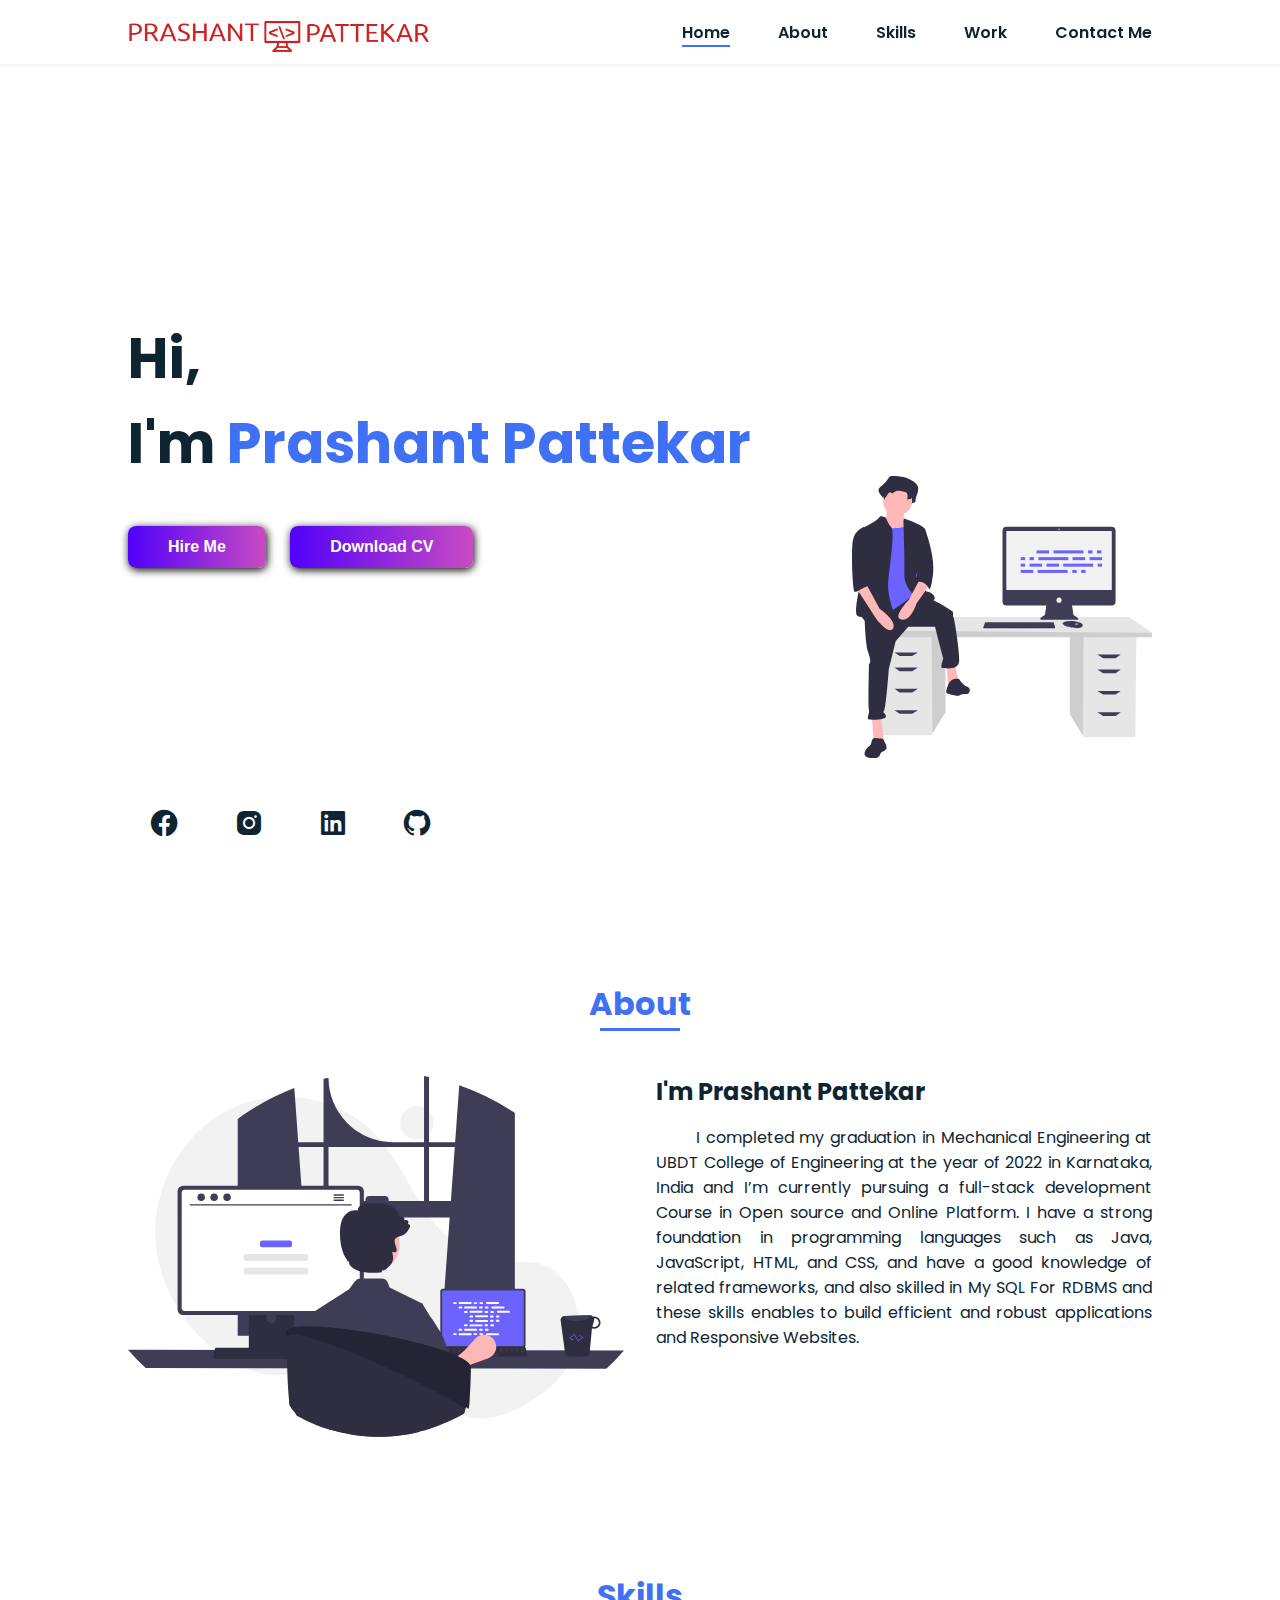
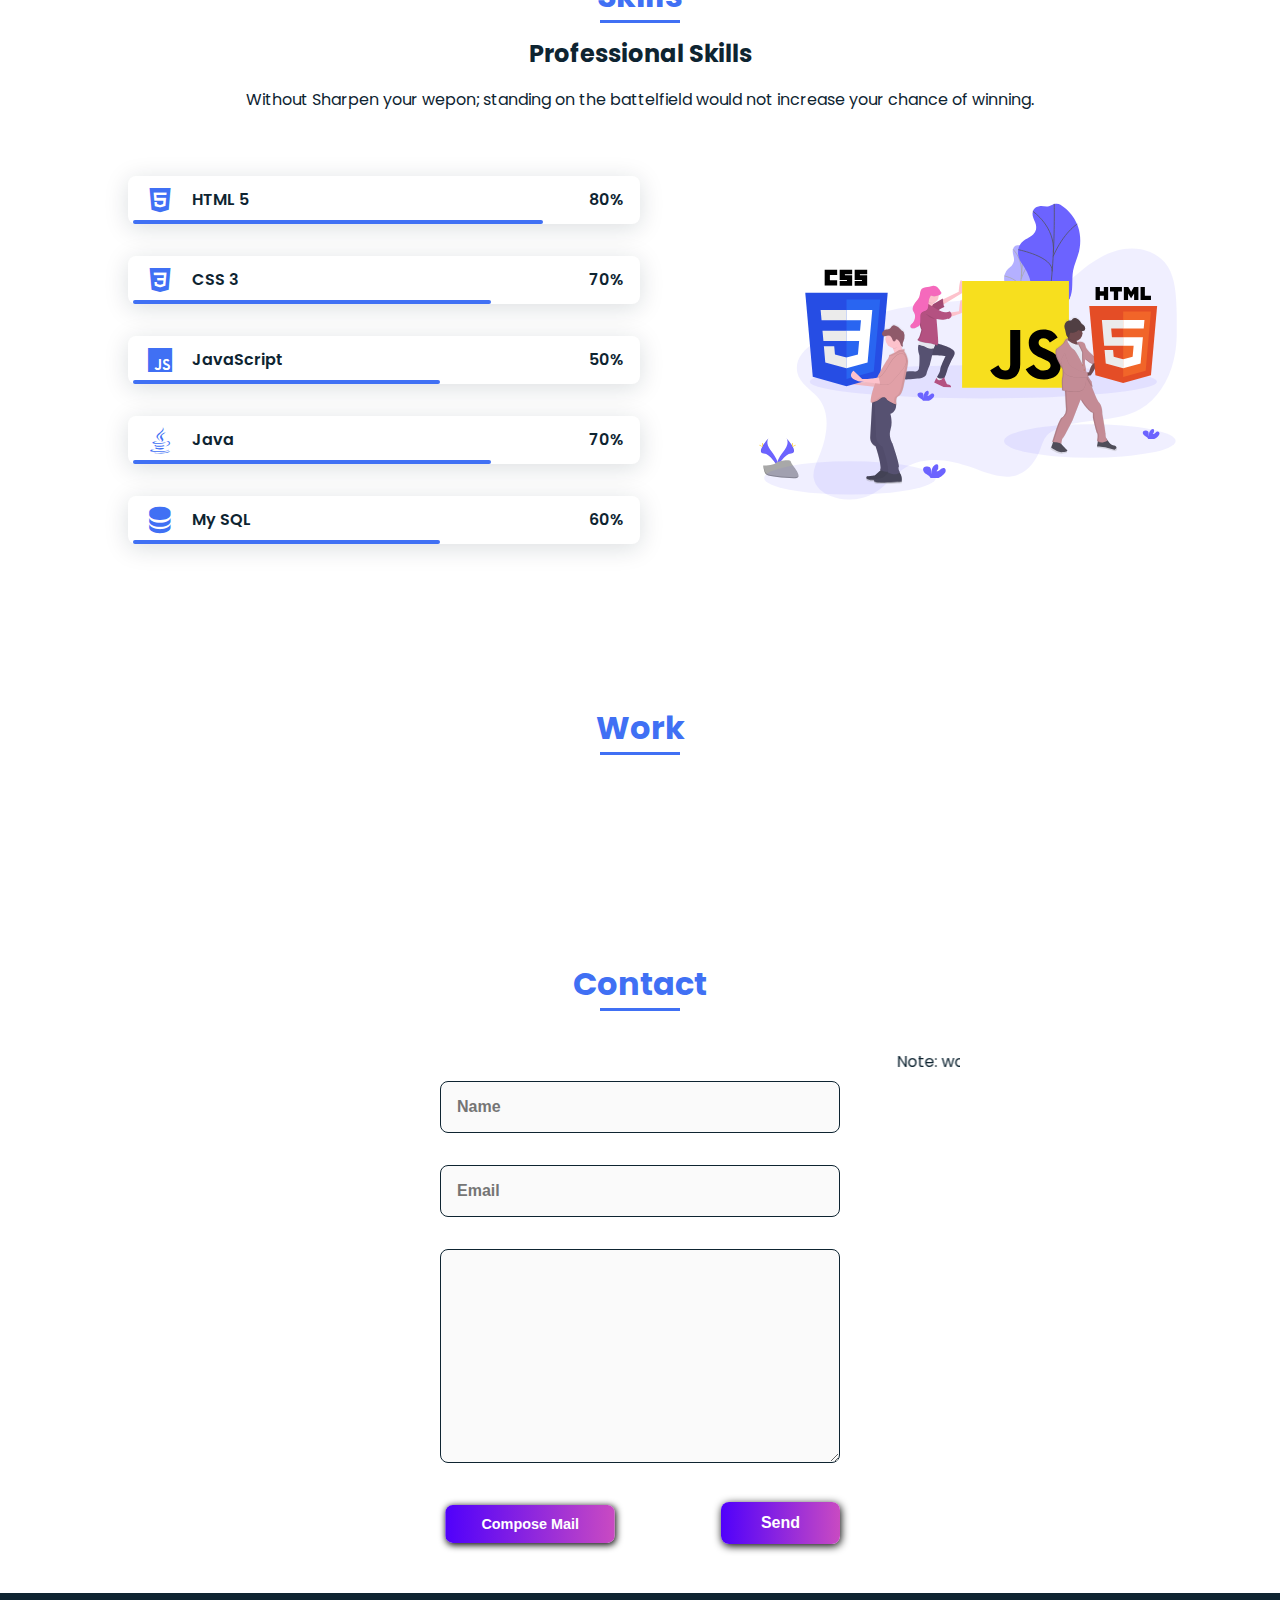
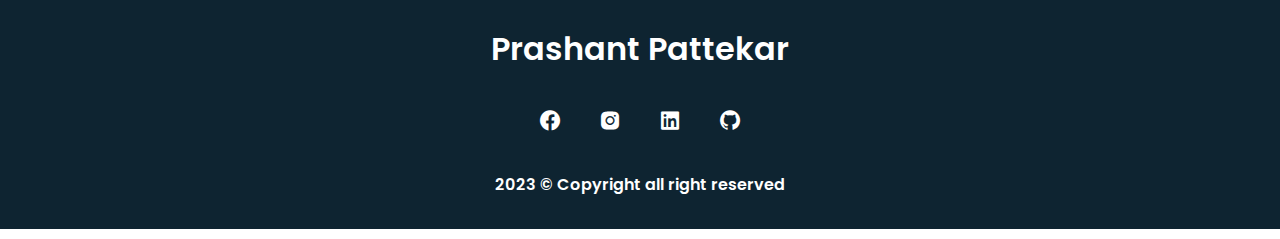
==== index.html @ 9e490c07 "new project added" ====
<!DOCTYPE html>
<html lang="en">

<head>
  <meta http-equiv='cache-control' content='no-cache'>
  <meta http-equiv='expires' content='0'>
  <meta http-equiv='pragma' content='no-cache'>
  <meta charset="UTF-8" />
  <meta http-equiv="X-UA-Compatible" content="IE=edge" />
  <meta name="viewport" content="width=device-width, in
  itial-scale=1.0" />
  <!-- Title -->
  <title>Prashant P</title>
  
  <!-- Favicon -->
  <link rel="shortcut icon" href="./Assets/images/favicon-32x32.png" type="image/x-icon">

  <!-- CSS Link -->
  <link rel="stylesheet" href="./assets/css/style.css" />

  <!-- Icons Used By BoxIcon -->
  <link rel="stylesheet" href="https://unpkg.com/boxicons@latest/css/boxicons.min.css" />
  <!-- Animation On Scroll -->
  <link href="https://unpkg.com/aos@2.3.1/dist/aos.css" rel="stylesheet" />
  <!-- Font Awesome CDN Linking -->
  <link rel="stylesheet" href="https://cdnjs.cloudflare.com/ajax/libs/font-awesome/6.3.0/css/all.min.css" integrity="sha512-SzlrxWUlpfuzQ+pcUCosxcglQRNAq/DZjVsC0lE40xsADsfeQoEypE+enwcOiGjk/bSuGGKHEyjSoQ1zVisanQ==" crossorigin="anonymous" referrerpolicy="no-referrer" />
</head>

<body>
  <!-- Header Section -->
  <header class="header">
    <nav class="nav bd_grid">
      <div>
        <a class="nav_logo" href="#"> 
          ----------------------          
        </a>
        
        <svg id="e05J3tRgABi1" xmlns="http://www.w3.org/2000/svg" xmlns:xlink="http://www.w3.org/1999/xlink" 
        viewBox="0 0 515 70" shape-rendering="geometricPrecision" text-rendering="geometricPrecision">
          <image width="515" height="56" xlink:href="[data-uri]" preserveAspectRatio="xMidYMid meet"/>
        </svg>

        

      </div>
      <div class="nav_menu" id="nav_menu">
        <ul class="nav_list">
          <li class="nav_items">
            <a href="#home" class="nav_link active">Home</a>
          </li>
          <li class="nav_items">
            <a href="#about" class="nav_link">About</a>
          </li>
          <li class="nav_items">
            <a href="#skills" class="nav_link">Skills</a>
          </li>
          <li class="nav_items">
            <a href="#work" class="nav_link">Work</a>
          </li>
          <li class="nav_items">
            <a href="#contactme" class="nav_link">Contact Me</a>
          </li>
        </ul>
      </div>
      <div class="nav_toggle" id="nav_toggle">
        <i class="bx bx-menu-alt-right"></i>
      </div>
    </nav>
  </header>
  
  <!-- MAIN SECTION -->

  <main class="main"></main>
    <!-- Home -->
    <section class="home bd_grid" id="home">
      <div class="home_data">
        <h1 class="home_title">
          Hi, <br />
          I'm <span class="home_title_color">Prashant Pattekar</span> <br />
          <span id="multitext"></span>
        </h1>
        <button style="border: none; font-size: 16px; cursor: pointer; margin-right: 2%;" onclick="composeMail()"
          class="button">
          Hire Me
        </button>
        <a href="resume.html">
        <button style="border: none; font-size: 16px; cursor: pointer;" class="button" target="_blank">
          Download CV
        </button>
      </a>
        <!-- <a style = "margin-right: 2%;" href="mailto:shivakumart67@gmail.com" onclick="composeMail()" class="button" target="_blank">Hire Me</a>
        <a href="#contactme" class="button"></a> -->
      </div>
      <div class="home_social">
        <a href="https://www.facebook.com/parshant.pattekar/" class="home_social_icon" target="_blank"><i
            class="bx bxl-facebook-circle"></i></a>
        <a href="https://www.instagram.com/prashantp0258/" class="home_social_icon" target="_blank"><i
            class="bx bxl-instagram-alt"></i></a>
        <a href="https://www.linkedin.com/in/prashant-pattekar-232330175/" class="home_social_icon" target="_blank"><i
            class="bx bxl-linkedin-square"></i></a>
        <a href="https://github.com/prashantpattekar/" class="home_social_icon" target="_blank"><i
            class="bx bxl-github"></i></a>
      </div>
      <div class="home_image">
        <svg xmlns="http://www.w3.org/2000/svg" data-name="Layer 1" viewBox="0 0 711.1879 669.68268"
          xmlns:xlink="http://www.w3.org/1999/xlink">
          <title>feeling_proud</title>
          <polygon
            points="516.326 380.018 516.326 565.013 547.27 615.443 549.625 619.279 671.722 619.279 674.189 380.018 516.326 380.018"
            fill="#e6e6e6" />
          <polygon points="516.326 380.018 516.326 565.013 547.27 615.443 549.169 380.018 516.326 380.018"
            opacity="0.1" />
          <polygon
            points="221.566 375.084 221.566 560.08 190.622 610.51 188.267 614.345 66.17 614.345 63.703 375.084 221.566 375.084"
            fill="#e6e6e6" />
          <polygon points="221.566 375.084 221.566 560.08 190.622 610.51 188.723 375.084 221.566 375.084"
            opacity="0.1" />
          <polygon
            points="711.188 371.385 711.188 382.484 47.67 382.484 47.67 366.451 109.335 334.385 656.923 334.385 711.188 371.385"
            fill="#e6e6e6" />
          <polygon points="711.188 371.385 711.188 382.484 47.67 382.484 47.67 366.451 711.188 371.385" opacity="0.1" />
          <polygon points="142.635 426.883 113.035 426.883 100.702 418.25 156.201 418.25 142.635 426.883"
            fill="#3f3d56" />
          <polygon points="142.635 462.649 113.035 462.649 100.702 454.016 156.201 454.016 142.635 462.649"
            fill="#3f3d56" />
          <polygon points="142.635 513.215 113.035 513.215 100.702 504.581 156.201 504.581 142.635 513.215"
            fill="#3f3d56" />
          <polygon points="142.635 563.78 113.035 563.78 100.702 555.147 156.201 555.147 142.635 563.78"
            fill="#3f3d56" />
          <polygon points="595.257 431.816 624.857 431.816 637.19 423.183 581.691 423.183 595.257 431.816"
            fill="#3f3d56" />
          <polygon points="595.257 467.582 624.857 467.582 637.19 458.949 581.691 458.949 595.257 467.582"
            fill="#3f3d56" />
          <polygon points="595.257 518.148 624.857 518.148 637.19 509.515 581.691 509.515 595.257 518.148"
            fill="#3f3d56" />
          <polygon points="595.257 568.713 624.857 568.713 637.19 560.08 581.691 560.08 595.257 568.713"
            fill="#3f3d56" />
          <path
            d="M859.81989,235.61493H610.63446a9.4227,9.4227,0,0,0-9.42389,9.42389V412.89655a9.4227,9.4227,0,0,0,9.42389,9.42388h94.5929l-3.54389,22.62623s-20.25281,10.75927-6.01251,11.07574,81.32764,0,81.32764,0,12.97448,0-7.59479-11.39221l-3.33362-22.30976h93.7497a9.42266,9.42266,0,0,0,9.42388-9.42388V245.03882A9.42266,9.42266,0,0,0,859.81989,235.61493Z"
            transform="translate(-244.40605 -115.15866)" fill="#3f3d56" />
          <rect x="365.82336" y="130.42445" width="249.99557" height="139.87094" fill="#f2f2f2" />
          <circle cx="490.82114" cy="125.99415" r="1.58225" fill="#f2f2f2" />
          <circle cx="490.82114" cy="294.34559" r="6.01255" fill="#f2f2f2" />
          <polygon
            points="481.452 357.952 481.452 361.117 311.202 361.117 311.202 358.585 311.436 357.952 315.632 346.56 477.971 346.56 481.452 357.952"
            fill="#3f3d56" />
          <path
            d="M791.37558,470.01266c-.31011,1.3259-1.481,2.72467-4.1265,4.04741-9.4935,4.74675-28.797-1.2658-28.797-1.2658s-14.87315-2.53161-14.87315-9.17706a11.86592,11.86592,0,0,1,1.30377-.77528c3.99133-2.11163,17.2253-7.32222,40.69051.22062a9.78618,9.78618,0,0,1,4.46035,2.923A4.667,4.667,0,0,1,791.37558,470.01266Z"
            transform="translate(-244.40605 -115.15866)" fill="#3f3d56" />
          <path
            d="M791.37558,470.01266c-11.62,4.45247-21.97744,4.78472-32.607-2.59805a23.34328,23.34328,0,0,0-13.88583-4.57268c3.99133-2.11163,17.2253-7.32222,40.69051.22062a9.78618,9.78618,0,0,1,4.46035,2.923A4.667,4.667,0,0,1,791.37558,470.01266Z"
            transform="translate(-244.40605 -115.15866)" opacity="0.1" />
          <ellipse cx="532.40017" cy="350.99016" rx="4.11385" ry="1.2658" fill="#f2f2f2" />
          <polygon
            points="481.452 357.952 481.452 361.117 311.202 361.117 311.202 358.585 311.436 357.952 481.452 357.952"
            opacity="0.1" />
          <path
            d="M339.06751,115.15881a8.55394,8.55394,0,0,0-4.96126,1.1083c-1.476,1.0108-2.40629,2.78162-3.35588,4.42947a52.98576,52.98576,0,0,1-14.43428,16.30464c-4.28894,3.142-9.74169,7.05966-9.00789,12.85269a17.37163,17.37163,0,0,0,2.09058,5.4255c3.9566,7.987,14.75357,14.15926,13.69156,23.27309,3.931-6.58092-1.327-9.835,2.604-16.41586,1.87205-3.134,5.12412-6.67168,7.95054-4.70353.94637.659,1.56777,1.84095,2.55314,2.41917,2.35122,1.37972,4.85259-1.258,6.93387-3.12633,7.17685-6.44263,17.383-4.7548,26.31387-2.74743,4.21624.94767,8.8473,2.191,11.33971,6.2207,3.277,5.29821-3.11344,11.02034-4.72807,17.01049a3.264,3.264,0,0,0,3.50293,4.06214c2.67975-.26434,5.8542-.481,6.01278-1.65694,3.37154.12,7.50269-.26181,8.94728-3.7725a14.76216,14.76216,0,0,0,.69252-4.29319c.5302-5.89718,3.0331-11.27719,4.69119-16.88993s2.37906-12.1905-.41909-17.1668a19.86362,19.86362,0,0,0-3.666-4.45557C379.94,117.67017,359.06259,115.136,339.06751,115.15881Z"
            transform="translate(-244.40605 -115.15866)" fill="#2f2e41" />
          <path
            d="M326.54375,190.06386s3.4534,28.7784-9.20909,31.08068,11.51136,41.4409,11.51136,41.4409l57.55681,6.90682-13.81364-46.04545s-9.20909-3.45341-3.4534-26.47613S326.54375,190.06386,326.54375,190.06386Z"
            transform="translate(-244.40605 -115.15866)" fill="#ffb8b8" />
          <polygon points="47.028 569.318 51.633 632.631 75.806 632.631 68.9 569.318 47.028 569.318" fill="#ffb8b8" />
          <polygon points="224.303 449.6 227.756 502.552 254.233 491.041 243.872 447.298 224.303 449.6"
            fill="#ffb8b8" />
          <path
            d="M274.16705,442.73826s1.15113,66.7659,8.058,88.63749,5.75568,23.02272,4.60455,26.47613-2.30228,1.15114-2.30228,6.90682-2.30227,96.69544,0,104.7534-6.90681,21.87159,0,23.02272,39.13863,0,40.28977-6.90682-9.20909-9.20909-4.60454-13.81363,11.51136-98.99772,11.51136-98.99772l16.11591-65.61476,29.92954-34.53409H441.0818l19.56932,75.975s-8.058,21.87159-2.30228,21.87159,40.28977,6.90682,40.28977-18.41818S487.12725,451.94735,484.825,449.64508s1.15113-10.36023-2.30228-13.81364-43.74317-27.62727-58.70794-32.23181S387.857,393.51476,387.857,393.51476Z"
            transform="translate(-244.40605 -115.15866)" fill="#2f2e41" />
          <path
            d="M498.63861,596.99051s-17.267-5.75568-25.325,11.51137-4.60454,21.87159-4.60454,21.87159,26.47613,9.20909,31.08068,4.60454c2.00333-2.00334,8.36471-2.69926,14.91273-2.84621,9.97289-.22381,12.62625-14.33323,3.20748-17.61885q-.42145-.147-.85317-.25539C507.8477,611.95529,498.63861,596.99051,498.63861,596.99051Z"
            transform="translate(-244.40605 -115.15866)" fill="#2f2e41" />
          <circle cx="108.03826" cy="59.36486" r="34.53409" fill="#ffb8b8" />
          <path
            d="M307.55,235.53374s56.40567,11.51136,70.21931-6.90682,19.56931,51.80113,19.56931,51.80113l6.90682,73.67272-10.36023,40.28977s-54.1034,43.74318-71.37044,47.19658-43.74318,5.75569-43.74318,5.75569,8.058-127.77613,8.058-130.0784S307.55,235.53374,307.55,235.53374Z"
            transform="translate(-244.40605 -115.15866)" fill="#6c63ff" />
          <path
            d="M324.70433,213.94456s-12.54979-7.18923-16.0032-.28241S273.01591,237.836,269.5625,237.836s6.90682,95.54431,2.30227,107.05567S245.38864,440.436,258.05114,447.34281s3.45341-6.90682,16.11591,10.36022,74.82385,17.267,78.27726,10.36023-27.62727-58.708-21.87159-107.05567,14.96477-115.11362,6.90682-124.32271S324.70433,213.94456,324.70433,213.94456Z"
            transform="translate(-244.40605 -115.15866)" fill="#2f2e41" />
          <path
            d="M366.258,221.7201l1.60341-5.518s47.89544,15.87824,50.19772,26.23847,1.15113,82.88181-6.90682,88.63749-19.56932,14.96477-11.51136,28.7784,17.267,28.77841,24.17386,29.92954,19.56931,9.20909,16.1159,17.267-44.89431-6.90682-44.89431-6.90682-27.62727-20.72045-26.47613-52.95227S366.258,221.7201,366.258,221.7201Z"
            transform="translate(-244.40605 -115.15866)" fill="#2f2e41" />
          <path
            d="M406.54771,357.55418l-27.62727,51.80113s-40.28976,41.4409-17.267,46.04545,35.68522-37.9875,35.68522-37.9875l29.92955-42.592Z"
            transform="translate(-244.40605 -115.15866)" fill="#ffb8b8" />
          <path
            d="M340.74981,124.19457a7.83806,7.83806,0,0,0-4.03868.78334,9.41322,9.41322,0,0,0-2.73182,3.13072,39.77267,39.77267,0,0,1-11.7501,11.524c-3.49138,2.22077-7.93014,4.98972-7.3328,9.0842a11.35949,11.35949,0,0,0,1.70182,3.8347,30.16344,30.16344,0,0,1,3.66519,18.80068l9.60011-13.954c1.52393-2.21507,4.17125-4.7155,6.47207-3.32442.77039.46577,1.27623,1.30117,2.07836,1.70985,1.914.97518,3.95021-.88912,5.64447-2.20967,5.84225-4.55361,14.15049-3.36066,21.42059-1.94187,3.43219.66981,7.20207,1.54859,9.231,4.39676,3.37169,4.73311-.149,11.5721,1.81882,17.04a5.02339,5.02339,0,0,0,2.07852-3.31717c2.74457.08484,6.1075-.185,7.28345-2.66638a9.18757,9.18757,0,0,0,.56374-3.03439c.43161-4.16809,2.46907-7.97065,3.81883-11.93769s1.93666-8.61616-.34116-12.13338a14.68107,14.68107,0,0,0-2.98426-3.14917C374.02174,125.96958,357.02664,124.17845,340.74981,124.19457Z"
            transform="translate(-244.40605 -115.15866)" fill="#2f2e41" />
          <path
            d="M406.54771,237.836l10.72528,2.84686s24.95995,63.919,19.20427,107.66222-9.20909,34.53409-9.20909,34.53409-9.20909-20.72046-29.92955-16.11591Z"
            transform="translate(-244.40605 -115.15866)" fill="#2f2e41" />
          <path
            d="M293.02894,739.422c-2.77592,3.77228-2.21935,9.16459-4.67828,13.15075-2.13144,3.45526-6.14837,5.26695-8.81439,8.32869a22.32616,22.32616,0,0,0-2.26617,3.25987c-2.47311,4.14255-4.4833,9.45174-2.04761,13.61641,1.95936,3.35022,6.07786,4.65961,9.855,5.552,4.77407,1.128,9.73436,2.03071,14.56354,1.16876s9.54882-3.819,11.27067-8.41239a32.50011,32.50011,0,0,1,1.2051-3.4007c2.61747-5.15294,10.82749-5.20864,13.50628-10.33,1.87466-3.584.15138-7.91623-1.57118-11.57578l-5.26109-11.1771c-1.74592-3.70919-8.82362-1.57608-12.51339-2.46492C301.46518,735.97844,296.49084,734.70126,293.02894,739.422Z"
            transform="translate(-244.40605 -115.15866)" fill="#2f2e41" />
          <path
            d="M254.59773,380.5769l48.34772,74.82386s29.92954,37.98749,39.13863,20.72045-32.23181-46.04545-32.23181-46.04545L278.77159,372.519Z"
            transform="translate(-244.40605 -115.15866)" fill="#ffb8b8" />
          <path
            d="M278.77159,240.13828,269.5625,237.836s-18.41818,5.75568-23.02272,29.92954-1.15114,120.86931,4.60454,122.02044,28.42725-16.83663,32.05624-13.02286-7.88238-15.75554-4.429-26.11577S278.77159,240.13828,278.77159,240.13828Z"
            transform="translate(-244.40605 -115.15866)" fill="#2f2e41" />
          <g id="f3c2397c-d780-4cc6-97d8-1503d8277a2c" data-name="Group 13">
            <rect id="ad41612f-86f7-46b2-a964-3a5da7bcf3cf" data-name="Rectangle 55" x="437.40692" y="176.36275"
              width="29.75235" height="7.1626" fill="#6c63ff" />
            <rect id="b9a0b375-cc2a-4c59-8850-661af54e4f62" data-name="Rectangle 56" x="559.72215" y="176.36275"
              width="10.46842" height="7.1626" fill="#6c63ff" />
            <rect id="e174c2ab-9bc5-41ec-b37c-b06fbf8a9878" data-name="Rectangle 57" x="580.65899" y="176.36275"
              width="10.46842" height="7.1626" fill="#6c63ff" />
            <rect id="ba2479ac-4c7d-43b4-a028-73b1e20e4002" data-name="Rectangle 58" x="477.62768" y="176.36275"
              width="71.07506" height="7.1626" fill="#6c63ff" />
            <rect id="ac60ef86-00f2-480b-8171-28b6fdfc1958" data-name="Rectangle 59" x="399.94099" y="222.6442"
              width="29.75235" height="7.1626" fill="#6c63ff" />
            <rect id="b3d8298d-cd65-487a-8b19-4cee946356e7" data-name="Rectangle 60" x="522.25621" y="222.6442"
              width="10.46842" height="7.1626" fill="#6c63ff" />
            <rect id="ed27f15f-f0c4-4569-8330-a6688f8e356c" data-name="Rectangle 61" x="543.19305" y="222.6442"
              width="10.46842" height="7.1626" fill="#6c63ff" />
            <rect id="f685c005-adaf-4d60-acda-005b037d82a6" data-name="Rectangle 62" x="440.16176" y="222.6442"
              width="71.07506" height="7.1626" fill="#6c63ff" />
            <rect id="eca7c7fc-83f8-48ca-a588-6606db47af3f" data-name="Rectangle 63" x="522.80718" y="192.34088"
              width="29.75235" height="7.1626" fill="#6c63ff" />
            <rect id="a71b5b2f-f8b9-481d-a301-5e3357e5fe42" data-name="Rectangle 64" x="563.02795" y="192.34088"
              width="29.75235" height="7.1626" fill="#6c63ff" />
            <rect id="abb3a25a-f854-41fc-8391-e6ad9fbe2417" data-name="Rectangle 66" x="399.94099" y="192.34088"
              width="10.46842" height="7.1626" fill="#6c63ff" />
            <rect id="add2b425-b775-4eb5-9c25-8c4c14f957c9" data-name="Rectangle 67" x="420.87784" y="192.34088"
              width="10.46842" height="7.1626" fill="#6c63ff" />
            <rect id="b7159612-3b84-4b0b-a885-612eaab04c06" data-name="Rectangle 68" x="441.81466" y="192.34088"
              width="71.07506" height="7.1626" fill="#6c63ff" />
            <rect id="edfc7301-4de5-47dc-80e2-1ae2da982d6d" data-name="Rectangle 69" x="461.09859" y="207.76802"
              width="29.75235" height="7.1626" fill="#6c63ff" />
            <rect id="e1009f91-6275-4375-80fa-0d778e331fdc" data-name="Rectangle 70" x="420.87783" y="207.76802"
              width="29.75235" height="7.1626" fill="#6c63ff" />
            <rect id="a060fb9f-1f1a-4862-9a69-16dd49199e18" data-name="Rectangle 71" x="399.941" y="207.76802"
              width="10.46842" height="7.1626" fill="#6c63ff" />
            <rect id="b6754d5f-104f-449c-b9a9-cf9ac82bf5fe" data-name="Rectangle 73" x="582.31189" y="207.76802"
              width="10.46842" height="7.1626" fill="#6c63ff" />
            <rect id="e6ed1ccd-2cfd-450f-a339-07df3a1ee6bb" data-name="Rectangle 74" x="500.76841" y="207.76802"
              width="71.07506" height="7.1626" fill="#6c63ff" />
          </g>
        </svg>
      </div>
    </section>

    <!-- ABOUT SECTION -->

    <section class="about section" id="about">
      <h2 class="section_title">
        About
      </h2>
      <div class="about_container bd_grid">
        <div class="about_image">
          <svg xmlns="http://www.w3.org/2000/svg" data-name="Layer 1" viewBox="0 0 786.81995 572.25773"
            xmlns:xlink="http://www.w3.org/1999/xlink">
            <circle cx="458.32136" cy="74.18162" r="26.70075" fill="#f2f2f2" />
            <path
              d="M872.03753,661.02307c39.6877-30.22889,58.64352-81.02546,46.77635-129.48234q-.44231-1.806-.93367-3.6038c-7.86742-28.76343-27.33167-56.10058-55.7-65.29129-23.81971-7.71694-49.81962-1.78274-74.66936-4.85149-48.78136-6.02417-86.60057-45.494-113.21115-86.81933-26.61064-41.32546-47.06182-87.58331-82.42157-121.72413-58.28479-56.27536-153.36192-68.39149-225.62671-31.76044C293.98673,254.12142,247.95487,335.39062,249.918,416.38554c1.96322,80.995,50.04632,158.43176,119.87492,199.517,25.65222,15.093,55.32138,25.78522,84.84826,22.04377,25.62011-3.24641,48.89908-17.01264,74.39861-21.09959,40.09115-6.42568,79.92687,11.70084,114.60268,32.82375,34.67571,21.12288,68.17007,46.15988,107.57436,55.95242C789.47831,715.13139,836.88051,687.80109,872.03753,661.02307Z"
              transform="translate(-206.59003 -163.87113)" fill="#f2f2f2" />
            <path
              d="M815.016,219.19108c-.87006-.58-1.75-1.13-2.62006-1.69a380.24008,380.24008,0,0,0-80.31-38.93l-6.54,90.22h-41.46v-103.39c-2.61-.54-5.24-1.05-7.87-1.53v104.92H626.94587A102.26992,102.26992,0,0,1,524.67595,166.5212v-.0001c-2.64.57-5.26,1.18-7.88,1.83v100.44h-40.13l-6.23-86.03a380.8581,380.8581,0,0,0-81.94,43.53c-.44.3-.88.61-1.31.91-2.21,1.55-4.39,3.13-6.56,4.73v344.19h118.27l-2.09-28.95-11.5-158.95h231.59l-11.5,158.95-2.09,28.95h116.96v-353.45Q817.65591,220.90114,815.016,219.19108Zm-298.22,142.78h-33.39l-6.17-85.3h39.56Zm159.42,0h-56.08v-1.69a6.17975,6.17975,0,0,0-6.19-6.18h-24.38a6.17757,6.17757,0,0,0-6.18,6.18v1.69h-58.71v-85.3h151.54Zm7.87,0v-85.3h40.89l-6.17,85.3Z"
              transform="translate(-206.59003 -163.87113)" fill="#3f3d56" />
            <path
              d="M206.59,598.16193a289.0029,289.0029,0,0,0,28.12,28.95l730.58,1a289.0029,289.0029,0,0,0,28.12-28.95Z"
              transform="translate(-206.59003 -163.87113)" fill="#3f3d56" />
            <path
              d="M702.01993,505.46245v85.704a4.12233,4.12233,0,0,0,4.11906,4.11907H833.14348a4.12232,4.12232,0,0,0,4.11907-4.11907v-85.704a4.12433,4.12433,0,0,0-4.11907-4.11452H706.139A4.12434,4.12434,0,0,0,702.01993,505.46245Z"
              transform="translate(-206.59003 -163.87113)" fill="#3f3d56" />
            <path
              d="M704.99939,506.52881V590.1092a2.20523,2.20523,0,0,0,2.20141,2.20141H832.08626a2.20522,2.20522,0,0,0,2.20141-2.20141V506.52881a2.20621,2.20621,0,0,0-2.20141-2.206H707.2008A2.20623,2.20623,0,0,0,704.99939,506.52881Z"
              transform="translate(-206.59003 -163.87113)" fill="#6c63ff" />
            <path
              d="M699.36376,607.881a2.46985,2.46985,0,0,0,1.94346.92984H837.29917a2.5024,2.5024,0,0,0,2.44606-3.0157l-2.111-10.02722a2.50694,2.50694,0,0,0-1.55811-1.81784,2.42467,2.42467,0,0,0-.888-.1675H703.40985a2.42446,2.42446,0,0,0-.888.1675,2.50671,2.50671,0,0,0-1.55811,1.81784l-2.111,10.02722A2.5005,2.5005,0,0,0,699.36376,607.881Z"
              transform="translate(-206.59003 -163.87113)" fill="#2f2e41" />
            <rect x="830.03379" y="595.58843" width="4.18849" height="2.51309" rx="0.48819"
              transform="translate(1457.66604 1029.81882) rotate(-180)" fill="#3f3d56" />
            <rect x="821.65681" y="595.58843" width="4.18849" height="2.51309" rx="0.48819"
              transform="translate(1440.91208 1029.81882) rotate(-180)" fill="#3f3d56" />
            <rect x="813.27982" y="595.58843" width="4.18849" height="2.51309" rx="0.48819"
              transform="translate(1424.15811 1029.81882) rotate(-180)" fill="#3f3d56" />
            <rect x="804.90284" y="595.58843" width="4.18849" height="2.51309" rx="0.48819"
              transform="translate(1407.40415 1029.81882) rotate(-180)" fill="#3f3d56" />
            <rect x="796.52586" y="595.58843" width="4.18849" height="2.51309" rx="0.48819"
              transform="translate(1390.65018 1029.81882) rotate(-180)" fill="#3f3d56" />
            <rect x="788.14888" y="595.58843" width="4.18849" height="2.51309" rx="0.48819"
              transform="translate(1373.89622 1029.81882) rotate(-180)" fill="#3f3d56" />
            <rect x="779.7719" y="595.58843" width="4.18849" height="2.51309" rx="0.48819"
              transform="translate(1357.14226 1029.81882) rotate(-180)" fill="#3f3d56" />
            <rect x="771.39491" y="595.58843" width="4.18849" height="2.51309" rx="0.48819"
              transform="translate(1340.38829 1029.81882) rotate(-180)" fill="#3f3d56" />
            <rect x="763.01793" y="595.58843" width="4.18849" height="2.51309" rx="0.48819"
              transform="translate(1323.63433 1029.81882) rotate(-180)" fill="#3f3d56" />
            <rect x="754.64095" y="595.58843" width="4.18849" height="2.51309" rx="0.48819"
              transform="translate(1306.88037 1029.81882) rotate(-180)" fill="#3f3d56" />
            <rect x="746.26397" y="595.58843" width="4.18849" height="2.51309" rx="0.48819"
              transform="translate(1290.1264 1029.81882) rotate(-180)" fill="#3f3d56" />
            <rect x="737.88699" y="595.58843" width="4.18849" height="2.51309" rx="0.48819"
              transform="translate(1273.37244 1029.81882) rotate(-180)" fill="#3f3d56" />
            <rect x="729.51001" y="595.58843" width="4.18849" height="2.51309" rx="0.48819"
              transform="translate(1256.61847 1029.81882) rotate(-180)" fill="#3f3d56" />
            <rect x="721.13302" y="595.58843" width="4.18849" height="2.51309" rx="0.48819"
              transform="translate(1239.86451 1029.81882) rotate(-180)" fill="#3f3d56" />
            <rect x="712.75604" y="595.58843" width="4.18849" height="2.51309" rx="0.48819"
              transform="translate(1223.11055 1029.81882) rotate(-180)" fill="#3f3d56" />
            <rect x="704.37906" y="595.58843" width="4.18849" height="2.51309" rx="0.48819"
              transform="translate(1206.35658 1029.81882) rotate(-180)" fill="#3f3d56" />
            <rect x="830.13277" y="599.77692" width="4.18849" height="2.51309" rx="0.48819"
              transform="translate(1457.86401 1038.1958) rotate(-180)" fill="#3f3d56" />
            <rect x="821.75579" y="599.77692" width="4.18849" height="2.51309" rx="0.48819"
              transform="translate(1441.11005 1038.1958) rotate(-180)" fill="#3f3d56" />
            <rect x="813.37881" y="599.77692" width="4.18849" height="2.51309" rx="0.48819"
              transform="translate(1424.35608 1038.1958) rotate(-180)" fill="#3f3d56" />
            <rect x="805.00183" y="599.77692" width="4.18849" height="2.51309" rx="0.48819"
              transform="translate(1407.60212 1038.1958) rotate(-180)" fill="#3f3d56" />
            <rect x="796.62485" y="599.77692" width="4.18849" height="2.51309" rx="0.48819"
              transform="translate(1390.84816 1038.1958) rotate(-180)" fill="#3f3d56" />
            <rect x="788.24786" y="599.77692" width="4.18849" height="2.51309" rx="0.48819"
              transform="translate(1374.09419 1038.1958) rotate(-180)" fill="#3f3d56" />
            <rect x="779.87088" y="599.77692" width="4.18849" height="2.51309" rx="0.48819"
              transform="translate(1357.34023 1038.1958) rotate(-180)" fill="#3f3d56" />
            <rect x="771.4939" y="599.77692" width="4.18849" height="2.51309" rx="0.48819"
              transform="translate(1340.58627 1038.1958) rotate(-180)" fill="#3f3d56" />
            <rect x="763.11692" y="599.77692" width="4.18849" height="2.51309" rx="0.48819"
              transform="translate(1323.8323 1038.1958) rotate(-180)" fill="#3f3d56" />
            <rect x="754.73994" y="599.77692" width="4.18849" height="2.51309" rx="0.48819"
              transform="translate(1307.07834 1038.1958) rotate(-180)" fill="#3f3d56" />
            <rect x="746.36295" y="599.77692" width="4.18849" height="2.51309" rx="0.48819"
              transform="translate(1290.32437 1038.1958) rotate(-180)" fill="#3f3d56" />
            <rect x="737.98597" y="599.77692" width="4.18849" height="2.51309" rx="0.48819"
              transform="translate(1273.57041 1038.1958) rotate(-180)" fill="#3f3d56" />
            <rect x="729.60899" y="599.77692" width="4.18849" height="2.51309" rx="0.48819"
              transform="translate(1256.81645 1038.1958) rotate(-180)" fill="#3f3d56" />
            <rect x="721.23201" y="599.77692" width="4.18849" height="2.51309" rx="0.48819"
              transform="translate(1240.06248 1038.1958) rotate(-180)" fill="#3f3d56" />
            <rect x="712.85503" y="599.77692" width="4.18849" height="2.51309" rx="0.48819"
              transform="translate(1223.30852 1038.1958) rotate(-180)" fill="#3f3d56" />
            <rect x="704.47805" y="599.77692" width="4.18849" height="2.51309" rx="0.48819"
              transform="translate(1206.55456 1038.1958) rotate(-180)" fill="#3f3d56" />
            <rect x="760.60382" y="604.80311" width="33.50793" height="2.51309" rx="0.48819"
              transform="translate(1348.12555 1048.24818) rotate(-180)" fill="#3f3d56" />
            <rect x="515.63106" y="358.73707" width="5.96585" height="3.12216" rx="1.56108" fill="#fff" />
            <rect x="548.15407" y="358.73707" width="5.96585" height="3.12216" rx="1.56108" fill="#fff" />
            <rect x="557.36892" y="358.73707" width="5.96585" height="3.12216" rx="1.56108" fill="#fff" />
            <rect x="524.47742" y="358.4768" width="20.79613" height="3.12216" rx="1.56108" fill="#fff" />
            <rect x="567.84144" y="358.4768" width="20.79613" height="3.12216" rx="1.56108" fill="#fff" />
            <rect x="524.30386" y="365.78373" width="5.96585" height="3.12216" rx="1.56108" fill="#fff" />
            <rect x="556.82687" y="365.78373" width="5.96585" height="3.12216" rx="1.56108" fill="#fff" />
            <rect x="566.04172" y="365.78373" width="5.96585" height="3.12216" rx="1.56108" fill="#fff" />
            <rect x="533.15023" y="365.52345" width="20.79613" height="3.12216" rx="1.56108" fill="#fff" />
            <rect x="576.51424" y="365.52345" width="20.79613" height="3.12216" rx="1.56108" fill="#fff" />
            <rect x="532.97666" y="372.83038" width="5.96585" height="3.12216" rx="1.56108" fill="#fff" />
            <rect x="565.49967" y="372.83038" width="5.96585" height="3.12216" rx="1.56108" fill="#fff" />
            <rect x="574.71453" y="372.83038" width="5.96585" height="3.12216" rx="1.56108" fill="#fff" />
            <rect x="541.82303" y="372.57011" width="20.79613" height="3.12216" rx="1.56108" fill="#fff" />
            <rect x="585.18704" y="372.57011" width="20.79613" height="3.12216" rx="1.56108" fill="#fff" />
            <rect x="541.64947" y="379.87703" width="5.96585" height="3.12216" rx="1.56108" fill="#fff" />
            <rect x="574.17248" y="379.87703" width="5.96585" height="3.12216" rx="1.56108" fill="#fff" />
            <rect x="583.38733" y="379.87703" width="5.96585" height="3.12216" rx="1.56108" fill="#fff" />
            <rect x="550.49583" y="379.61676" width="20.79613" height="3.12216" rx="1.56108" fill="#fff" />
            <rect x="548.15407" y="407.89751" width="5.96585" height="3.12216" rx="1.56108" fill="#fff" />
            <rect x="557.36892" y="407.89751" width="5.96585" height="3.12216" rx="1.56108" fill="#fff" />
            <rect x="567.84144" y="408.15779" width="20.79613" height="3.12216" rx="1.56108" fill="#fff" />
            <rect x="515.63106" y="407.89751" width="5.96585" height="3.12216" rx="1.56108" fill="#fff" />
            <rect x="524.47742" y="408.15779" width="20.79613" height="3.12216" rx="1.56108" fill="#fff" />
            <rect x="524.30386" y="400.85086" width="5.96585" height="3.12216" rx="1.56108" fill="#fff" />
            <rect x="556.82687" y="400.85086" width="5.96585" height="3.12216" rx="1.56108" fill="#fff" />
            <rect x="566.04172" y="400.85086" width="5.96585" height="3.12216" rx="1.56108" fill="#fff" />
            <rect x="533.15023" y="401.11113" width="20.79613" height="3.12216" rx="1.56108" fill="#fff" />
            <rect x="532.97666" y="393.80421" width="5.96585" height="3.12216" rx="1.56108" fill="#fff" />
            <rect x="565.49967" y="393.80421" width="5.96585" height="3.12216" rx="1.56108" fill="#fff" />
            <rect x="574.71453" y="393.80421" width="5.96585" height="3.12216" rx="1.56108" fill="#fff" />
            <rect x="541.82303" y="394.06448" width="20.79613" height="3.12216" rx="1.56108" fill="#fff" />
            <rect x="541.64947" y="386.75755" width="5.96585" height="3.12216" rx="1.56108" fill="#fff" />
            <rect x="574.17248" y="386.75755" width="5.96585" height="3.12216" rx="1.56108" fill="#fff" />
            <rect x="583.38733" y="386.75755" width="5.96585" height="3.12216" rx="1.56108" fill="#fff" />
            <rect x="550.49583" y="387.01783" width="20.79613" height="3.12216" rx="1.56108" fill="#fff" />
            <path
              d="M711.50727,654.35273l-13.34954-21.10162,41.902-33.40283,17.29534-19.16107a19.16138,19.16138,0,0,1,32.418,6.8279h0a19.16136,19.16136,0,0,1-11.57015,23.991l-27.3488,10.07535Z"
              transform="translate(-206.59003 -163.87113)" fill="#ffb6b6" />
            <path
              d="M398.28,501.35193v102.56h71.85v-102.56a3.448,3.448,0,0,0-2.43-3.3,3.1749,3.1749,0,0,0-1.03-.16H401.75A3.46328,3.46328,0,0,0,398.28,501.35193Zm28.04,35.24a7.67033,7.67033,0,0,1,15.34,0v11.9a7.6701,7.6701,0,0,1-15.34,0Z"
              transform="translate(-206.59003 -163.87113)" fill="#2f2e41" />
            <path
              d="M398.06006,600.632v9.89a1.94622,1.94622,0,0,0,1.93,1.94h68.43a1.93972,1.93972,0,0,0,1.93-1.94v-9.89Z"
              transform="translate(-206.59003 -163.87113)" fill="#3f3d56" />
            <path
              d="M285.25,346.832V534.09192a9.00714,9.00714,0,0,0,9,9h277.5a9.0071,9.0071,0,0,0,9-9V346.832a9.01147,9.01147,0,0,0-9-8.99H294.25A9.01151,9.01151,0,0,0,285.25,346.832Z"
              transform="translate(-206.59003 -163.87113)" fill="#3f3d56" />
            <path
              d="M291.76,349.16193v182.62a4.81833,4.81833,0,0,0,4.81,4.81H569.44a4.81829,4.81829,0,0,0,4.81-4.81v-182.62a4.82047,4.82047,0,0,0-4.81-4.82H296.57A4.82051,4.82051,0,0,0,291.76,349.16193Z"
              transform="translate(-206.59003 -163.87113)" fill="#fff" />
            <path
              d="M342.4,611.79193a2.9484,2.9484,0,0,0,2.32,1.11h162.34a2.98725,2.98725,0,0,0,2.92-3.6l-2.52-11.97a2.99264,2.99264,0,0,0-1.86-2.17,2.89454,2.89454,0,0,0-1.06-.19995H347.23a2.8943,2.8943,0,0,0-1.06.19995,2.99239,2.99239,0,0,0-1.86,2.17l-2.52,11.97A2.985,2.985,0,0,0,342.4,611.79193Z"
              transform="translate(-206.59003 -163.87113)" fill="#2f2e41" />
            <path
              d="M560.58451,369.49866H305.26115a1.0156,1.0156,0,0,1,0-2.0307H560.58451a1.0156,1.0156,0,0,1,0,2.0307Z"
              transform="translate(-206.59003 -163.87113)" fill="#3f3d56" />
            <ellipse cx="116.05131" cy="192.32963" rx="5.95043" ry="6.08304" fill="#3f3d56" />
            <ellipse cx="136.60733" cy="192.32963" rx="5.95043" ry="6.08304" fill="#3f3d56" />
            <ellipse cx="157.16336" cy="192.32963" rx="5.95043" ry="6.08304" fill="#3f3d56" />
            <path d="M548.20637,351.622h-14.6a1.1053,1.1053,0,0,0,0,2.21h14.6a1.10511,1.10511,0,0,0,0-2.21Z"
              transform="translate(-206.59003 -163.87113)" fill="#3f3d56" />
            <path d="M548.20637,355.772h-14.6a1.10527,1.10527,0,0,0,0,2.21h14.6a1.10508,1.10508,0,0,0,0-2.21Z"
              transform="translate(-206.59003 -163.87113)" fill="#3f3d56" />
            <path d="M548.20637,359.92194h-14.6a1.1053,1.1053,0,0,0,0,2.21h14.6a1.10511,1.10511,0,0,0,0-2.21Z"
              transform="translate(-206.59003 -163.87113)" fill="#3f3d56" />
            <path
              d="M900.18575,604.97238a6.41621,6.41621,0,0,0,6.1831,4.331l26.49183-.68178a6.3285,6.3285,0,0,0,5.98085-4.657l3.74888-40.08721a9.79409,9.79409,0,0,0,4.23793.87079,9.66133,9.66133,0,1,0-.4849-19.31658,8.18393,8.18393,0,0,0-1.73618.18056,6.54764,6.54764,0,0,0-4.87405-2.103l-40.75051,1.05229a5.85294,5.85294,0,0,0-1.00519.1248,6.36455,6.36455,0,0,0-4.87318,8.26464Zm43.17345-43.81684,2.66764-9.55274a6.50649,6.50649,0,0,0,.02036-3.37458c.12944-.00034.24363-.06169.37307-.062a6.91049,6.91049,0,0,1,.32357,13.81714A6.50527,6.50527,0,0,1,943.3592,561.15554Z"
              transform="translate(-206.59003 -163.87113)" fill="#2f2e41" />
            <path
              d="M897.97751,544.68623c.86818,4.96412,10.62909,8.45387,22.36585,7.84729,10.79271-.49726,19.61745-4.287,21.23421-8.7785a6.02511,6.02511,0,0,0-1.84436-.24588l-40.75051,1.05229A5.85294,5.85294,0,0,0,897.97751,544.68623Z"
              transform="translate(-206.59003 -163.87113)" fill="#3f3d56" />
            <path
              d="M922.49438,582.94415a.49659.49659,0,0,0,.15091-.06642l5.75315-3.76566a.49923.49923,0,0,0,.00032-.83621l-5.97978-3.91667a.49972.49972,0,1,0-.54792.83585l5.34091,3.49818-5.114,3.34794a.49991.49991,0,0,0,.39637.903Z"
              transform="translate(-206.59003 -163.87113)" fill="#6c63ff" />
            <path
              d="M913.40762,583.36319a.5.5,0,0,0,.12608-.91842l-5.30306-3.04034,5.1256-3.80723a.49963.49963,0,1,0-.596-.80208l-5.73862,4.26265a.49951.49951,0,0,0,.04918.83476l5.96525,3.41968A.4997.4997,0,0,0,913.40762,583.36319Z"
              transform="translate(-206.59003 -163.87113)" fill="#6c63ff" />
            <path
              d="M921.92215,586.24416a.48233.48233,0,0,0,.137-.05785.49976.49976,0,0,0,.16752-.68714l-8.15548-13.40836a.50026.50026,0,0,0-.85442.52058l8.15548,13.40835A.50035.50035,0,0,0,921.92215,586.24416Z"
              transform="translate(-206.59003 -163.87113)" fill="#6c63ff" />
            <rect x="209.38454" y="260.82713" width="50.71916" height="10.8457" rx="3.26417" fill="#6c63ff" />
            <rect x="183.62601" y="282.51852" width="102.23622" height="10.8457" rx="3.26417" fill="#e6e6e6" />
            <rect x="183.62601" y="304.20991" width="102.23622" height="10.8457" rx="3.26417" fill="#e6e6e6" />
            <path
              d="M497.30123,540.717l.21675.68444.01142.02283,6.52515,19.838,7.50627,22.86094,14.1227,42.96133.13688,6.67346v.02283l1.04949,53.6845-2.90894,7.2781,3.274,11.93237s-1.50582-18.037-9.5824-7.67884c-4.57448,5.8864-9.92468,11.90961-14.31668,17.55642q9.59964,3.88436,19.50716,7.0271c1.426.45633,2.86334.88983,4.30071,1.32333q.46194.13692.924.27377a266.86342,266.86342,0,0,0,67.35086,10.82587c1.18637.03425,2.35.057,3.47932.07986.39932.01142.78714.02284,1.175.02284,1.27765.01142,2.54389.02277,3.82154.02277q3.86721,0,7.70018-.11405a266.85337,266.85337,0,0,0,56.09149-7.58613c-.12547-7.58606-.46768-16.44984-.9582-25.91819-.22817-4.64293-5.3502-9.67369-5.65823-14.53336-.21675-3.65047,4.38057-7.08419,4.141-10.79169-1.55143-22.82675-3.49075-14.06417-4.92813-30.22882q-.22245-2.37852-.41066-4.55165c-.924-10.381-1.56284-16.872-1.56284-16.872l6.13733-38.68338,9.6395-60.73442-.74153-1.22063-.83274-.41066-50.844-25.16532-2.76064-7.07276a10.97881,10.97881,0,0,0-10.14143-6.94731l-33.4929-.13688a10.93117,10.93117,0,0,0-8.90946,4.52888l-9.069,12.55978Z"
              transform="translate(-206.59003 -163.87113)" fill="#3f3d56" />
            <path
              d="M533.40653,617.52479,525.8204,633.758l-5.179,11.08822-8.90939,46.646-4.46044,4.73414L503.45,679.467l-39.99772,8.88094c-1.31191-7.28951-.3512.24662-1.16117-7.75009.22817-.22817.46768-.45634.70727-.68451.63882-.59322,1.175-1.15218,1.1636-1.68831-.45633-27.58374.9126-74.52633,12.34311-102.96564a60.05328,60.05328,0,0,1,7.02709-13.1074c.22817-.308.44492-.61606.66167-.924,5.27034-7.3808,8.60136-14.64748,13.32415-19.81511v-.01142a.53028.53028,0,0,0,.07986-.07987.157.157,0,0,0,.04561-.03425l32.44341-17.20272,1.39177,39.10546.99247,28.10851Z"
              transform="translate(-206.59003 -163.87113)" fill="#3f3d56" />
            <path
              d="M650.3914,622.13549l9.476,20.275,3.30742,7.06091,8.90681,46.64162,4.44575,4.72264,3.83039-16.75524,1.7998-.36918,32.4585-6.72243,9.46058,30.04631a17.984,17.984,0,0,0-3.26122-22.50556c-.64606-.58457-1.18444-1.15373-1.16913-1.69211.53847-32.4431-1.446-91.68363-19.36733-116.06588-5.69179-7.73777-9.1068-15.44474-14.07562-20.82885-.0154-.0153-.0154-.0307-.03071-.0307L674.0814,526.1139l-.73836-1.21533-.83066-.41528Z"
              transform="translate(-206.59003 -163.87113)" fill="#3f3d56" />
            <circle id="a657ec4b-47ce-4d2a-9c58-81a811696ca9" data-name="Ellipse 5" cx="386.3965" cy="267.20052"
              r="44.55826" fill="#ffb6b6" />
            <path
              d="M653.21227,399.94791a3.75933,3.75933,0,0,0-2.69-1.19l.67-1.86a3.52769,3.52769,0,0,0-3.96-4.7l-2.44.47.23-1.63a3.53387,3.53387,0,0,0-4.73-3.82,3.76631,3.76631,0,0,1-3.24-.23,3.84647,3.84647,0,0,1-1.92-2.61005l-.85-4.1-.09-.22c-4.14-6.9-12.1-11.92-21.84-13.76-8.67005-1.65-17.56-.81-26.13-.02-3.4.32-7.24.68-10.44,2.64-2.72,1.68-5.02,5.04-4.55,8.43-8.45-2.59-17.51,2.58-22,9.1-5.32,7.76-6.19,17.48-6.33,25.08-.38,17.98,3.33,32.69,11,43.73.56.8.7,2.47,1.81,3.03l-.23-.37c1.24.62,2.5,1.62,2.03,2.69-1.35,3.08,7.62,9.89,13.94,12.14,11.53,4.11,26.86,3.76,37.64,2.28l.38-2.55c3.89-.53,6.63-1.54,7.4-3.12,1.36005-1.16,2.52-2.2,3.53-3.16l.01-.01c.02-.02.06-.05.08-.07,4.87-4.67,6-7.32995,6.51-11.37994.49-3.97-.38-8-1.27-11.63,18.74,2.9-7.38-19.96,10.08-24.38a5.434,5.434,0,0,1,.61-.15c.51-.12,1.02-.24,1.51-.38a26.44846,26.44846,0,0,0,6.72-2.87c4.88-2.97,6.49-6.91,9.01-11.35A3.42652,3.42652,0,0,0,653.21227,399.94791Z"
              transform="translate(-206.59003 -163.87113)" fill="#2f2e41" />
            <path
              d="M750.58227,625.3079c-.01,1.75-.03,4.2-.11,7.23q-.015.63-.03,1.29c-.13,5.57-.26,10.24-.47,15.43-.01.36-.02.71-.04,1.07-.28,7.24-.72,15.67-1.48,29.02-1.41,24.66-3.87,3.39-6.34,12.04-.12.43-.25.94-.37,1.54a27.91582,27.91582,0,0,1-1.88,6.33c-1.31.78-2.66,1.53-3.99,2.28-3.79,2.11-7.63995,4.13995-11.51995,6.07-2.18006,1.08-4.37,2.14-6.57,3.16-.35.16-.69.32-1.03.47a270.88715,270.88715,0,0,1-34.75,13.26c-2.32.7-4.63,1.38-6.97,2.01-2.44.68-4.88,1.32-7.35,1.92a266.8933,266.8933,0,0,1-56.09,7.59c-2.55.08-5.12.11-7.7.11-1.28,0-2.54-.01-3.82-.02-.39,0-.78-.01-1.17-.02-1.13-.03-2.3-.05-3.48-.08a266.66307,266.66307,0,0,1-67.35-10.83l-.93-.27c-1.44-.44-2.87-.87-4.3-1.33q-9.90006-3.135-19.51-7.02-7.335-2.955-14.5-6.34a.33861.33861,0,0,1-.12-.06c-1-.46-2.01-.94-3.01-1.43-.13-.07-.27-.14-.41-.21q-5.59506-2.73-11.07-5.72c-3.07-7.05005-7.39-8.4-10.07-14.6a25.87356,25.87356,0,0,1-1.68-5.74c0-.02-.01-.04-.01-.07.28,3.72-1.19-6.6-.01-.04-.01-.12-.02-.25-.03-.4-.03-.36-.06994-.8-.12994-1.35-3.43-33.49-3.21-71.79-4.7-103.35q-.15006-3.06-.31-5.86c-.03-.62-.07-1.23-.11005-1.83.07-.18.15-.37.24-.55a1.002,1.002,0,0,1,.07-.15,1.62294,1.62294,0,0,1,.1-.18c.02-.03.05-.07.07-.1a.91693.91693,0,0,1,.05-.1c.09-.14.19-.29.3-.43.05-.06.09-.11005.14-.16a.80824.80824,0,0,1,.12-.14.637.637,0,0,1,.11-.13c.04-.04.08-.09.13-.13995a.30159.30159,0,0,1,.08-.08,2.03313,2.03313,0,0,1,.26-.25,9.62387,9.62387,0,0,1,1.14-.9c.13995-.09.29-.18.43-.28a19.13528,19.13528,0,0,1,3.17-1.52c.38-.14.76-.27,1.17-.41.15-.04.29-.09.44-.14.22-.07.44-.14.67-.19,1.14-.34,2.37-.63,3.7-.9.16-.03.33-.06.5-.1.24-.05.49-.09.74-.13.34-.06.69-.12,1.04-.18,2.97-.47,6.34-.82,10.06-1.05q.525-.03,1.05-.06c.41-.02.82-.04,1.24-.06.35-.02.71-.03,1.07-.04.35-.02.71-.03,1.08-.04,1.01-.03,2.05-.06,3.11-.08,3.02-.06,6.2-.04,9.54.03,1.55.04,3.13.08,4.75.15.11005,0,.21.01.31.01,1.41.05,2.83.11,4.29.19,1.02.05,2.05.1,3.07995.16.97.06,1.95.12,2.94.19.77.04,1.54.1,2.32.15.66.05,1.32.1,1.98.14l.9.06c.49.04.98.07,1.48.12,1.1.09,2.2.18,3.32.27,1.11.1,2.24.2,3.37.3s2.27.21,3.41.32c.12.01.23.02.34.03,1.04.11005,2.08.21,3.13.32.24.02.49.04.73.07,1.0011.10058,2.02173.21832,3.032.32568.31006.03345.61847.06586.92944.09985.79139.08618,1.57154.16089,2.36847.25446,1.05.12,2.12006.23,3.16.37.81.09,1.62.18,2.43.28,1.27.15,2.56.31,3.85.48.49.06.98.12,1.47.19,3.68.46,7.4.97,11.18,1.5,5.73.81,11.55,1.69,17.41,2.64q8.80509,1.425,17.71,3.01c1.5.27,3,.54,4.51.82q1.02.19491,2.04.38995c1.16.21,2.32.43,3.48.65,1.16.22,2.32.44,3.48.67,1.38.27,2.77.54,4.15.81,9.09,1.8,18.12994,3.72,26.95,5.73,1.45.32995,2.9.67,4.34,1q4.32,1.005,8.56,2.04c.78.18,1.55.37,2.32.56,1.92.48,3.84.96,5.73,1.45l.33.09c1.39.34,2.75.69,4.11,1.05q4.815,1.26,9.47,2.55,3.09.855,6.11,1.73c3.01.87,5.96,1.75,8.83,2.64.71.22,1.42.44,2.12.65,2.1.65,4.17,1.31,6.18,1.97,1.6.52,3.16,1.05,4.7,1.58q2.31.795,4.53,1.59c.95.34,1.89.7,2.83,1.04,1.35.5,2.68,1,3.98,1.5.4.15.79.31,1.18.46.25.11.49.2.73.3.47.19.95.37,1.41.56.47.18.93.37,1.39.57.45.18.91.37,1.35.56.45.18.89.37,1.33.57.37.15.73.31,1.08.47.71.31,1.42.62,2.11.94.34.16.68.31,1.02.47l.78.36c.11.06.22.11.33.16.25.12.51.25.76.37.57995.27,1.15.56,1.71.83.75.38,1.48.76,2.18,1.13.71.37994,1.4.76,2.06,1.12994.11.06.21.12006.32.18006.15.07995.3.17.45.25.51.29,1,.59,1.49.87994.96.59,1.87,1.17,2.72,1.75.19.13.37.26.56.38.63.45,1.23.89,1.79,1.34,0,.01,0,.01.01.01.19.14.37.29.55.43.15.14.31.26.46.4.52.45,1,.87994,1.44,1.32a5.667,5.667,0,0,1,.42.43,1.20839,1.20839,0,0,1,.16.16c.2.2.38.4.55.6a.55257.55257,0,0,1,.07.09c.24.28.46.56.67.84.1.14.21.28.3.42.12.17.24.35.34.52.09.14.17.29.25.43006a7.2566,7.2566,0,0,1,.54,1.12994,5.2413,5.2413,0,0,1,.27.82A5.84442,5.84442,0,0,1,750.58227,625.3079Z"
              transform="translate(-206.59003 -163.87113)" fill="#2f2e41" />
            <path
              d="M750.58227,625.3079c-.01,1.75-.03,4.2-.11,7.23-.01.42-.03.85-.04,1.29-.1,4.25-.25,9.5-.46,15.43-.01.36-.02.71-.04,1.07-.28,7.24-.72,15.67-1.48,29.02-1.41,24.66-3.87,3.39-6.34,12.04-6.86-4.22-14.38-8.64-22.42-13.18q-2.175-1.23-4.39-2.47c-16.08-8.97-34.04-18.37006-52.79-27.68-.74-.37-1.49-.74-2.23-1.1-42.95-21.23-89.83-41.88-127.81-55.66-7.33-2.66-14.33-5.06-20.91-7.17005-13.86-4.43-25.84-7.53-35.06-8.87-9.6-1.4-16.23-.9-18.91,1.99q-.15006-3.06-.31-5.86-.06006-.93-.12-1.83c.06171-.16462.14191-.32172.21955-.48017.01111-.02313.019-.047.03045-.06982a1.002,1.002,0,0,1,.07-.15,1.62294,1.62294,0,0,1,.1-.18,1.05985,1.05985,0,0,1,.12-.2c.09-.14.19-.29.3-.43a3.48261,3.48261,0,0,1,.26-.30005.637.637,0,0,1,.11-.13c.04-.04.08-.09.13-.13995a.30159.30159,0,0,1,.08-.08,2.03313,2.03313,0,0,1,.26-.25,9.62387,9.62387,0,0,1,1.14-.9c.13995-.09.29-.18.43-.28a19.13528,19.13528,0,0,1,3.17-1.52c.38-.14.76-.27,1.17-.41.15-.04.29-.09.44-.14.22-.07.44-.14.67-.19,1.14-.34,2.37-.63,3.7-.9.4-.08.82-.16,1.24-.23.34-.06.69-.12,1.04-.18,2.97-.47,6.34-.82,10.06-1.05q.525-.03,1.05-.06c.41-.02.82-.04,1.24-.06.35-.02.71-.03,1.07-.04.35-.02.71-.03,1.08-.04,1.01-.03,2.05-.06,3.11-.08,3.02-.05,6.2-.03,9.54.04,1.55.03,3.13.08,4.75.15.1,0,.21.01.31.01,1.41.04,2.84.11,4.29.18,1.02.05,2.05.1,3.07995.16.97.06,1.95.12,2.94.19.77.04,1.54.1,2.32.15.66.05,1.32.1,1.98.14.79.06,1.58.12,2.38.18,1.1.09,2.2.18,3.32.27,1.11.1,2.24.2,3.37.3s2.27.21,3.41.32c.12.01.23.02.34.03,1.04.11005,2.08.21,3.13.32q8.73.885,17.97,2.07,5.52.705,11.18,1.51c5.73.81,11.55,1.69,17.41,2.63q8.80509,1.425,17.71,3.01c1.5.27,3,.54,4.51.82q2.76.50994,5.52,1.04c1.16.22,2.32.44,3.48.67,1.38.27,2.77.54,4.15.81,9.09,1.8,18.12994,3.72,26.95,5.73,1.45.32995,2.9.67,4.34,1q4.32,1.005,8.56,2.04c.78.19,1.55.38,2.32.57q2.895.72,5.73,1.44v.01c.11.02.22.05.33.08,1.38.35,2.75.7,4.11,1.06q4.815,1.26,9.47,2.54c2.06.57995,4.1,1.15,6.11,1.73,3.01.88,5.96,1.76,8.83,2.64.71.22,1.42.44,2.12.65q3.15.99,6.18,1.97c1.6.52,3.16,1.05,4.7,1.58q2.31.795,4.53,1.59c.96.34,1.9.69,2.83,1.03,1.36.5,2.68,1,3.98,1.51.4.15.79.31,1.18.46.73.28,1.44.57,2.14.86.47.18.93.37,1.39.57.45.18.91.37,1.35.56.45.18.89.37,1.33.57.37.15.73.31,1.08.47.71.31,1.42.62,2.11.94.34.16.68.31,1.02.47l.78.36c.11.06.22.11.33.16.85.4,1.67.8,2.47,1.2.75.38,1.48.76,2.18,1.13.83.43994,1.62.87,2.38,1.31.15.07995.3.17.45.25.51.29,1,.59,1.49.87994.96.59,1.87,1.17,2.72,1.75.84.58,1.62,1.15,2.35,1.72,0,.01,0,.01.01.01.35.28.69.56,1.01.83.52.45,1,.87994,1.44,1.32a5.667,5.667,0,0,1,.42.43,1.20839,1.20839,0,0,1,.16.16c.21.23.42.46.62006.69.24.28.46.56.67.84.1.14.21.28.3.42.12.17.24.35.34.52.09.14.17.29.25.43006a7.2566,7.2566,0,0,1,.54,1.12994,6.05312,6.05312,0,0,1,.27.82A5.84442,5.84442,0,0,1,750.58227,625.3079Z"
              transform="translate(-206.59003 -163.87113)" opacity="0.2" />
          </svg>
        </div>
        <div>
          <h2 class="about_subtitle">I'm Prashant Pattekar</h2>
          <p class="about_text"> I completed my graduation in Mechanical Engineering at UBDT College of Engineering at
            the year of 2022 in Karnataka, India and I’m currently pursuing a full-stack development Course in Open
            source and Online Platform. I have a strong foundation in programming languages such as Java, JavaScript,
            HTML, and CSS, and have a good knowledge of related frameworks, and also skilled in My SQL For RDBMS and
            these skills enables to build efficient and robust applications and Responsive Websites.</p>
        </div>
      </div>
    </section>
    
    <!-- SKILLS SECTION -->
    <section class="skills section" id="skills">
      <h2 class="section_title">
        Skills
      </h2>
      <div class="skills_container bd_grid">
        <div>
          <h2 class="skills_subtitle">Professional Skills</h2>
          <p class="skills_text">Without Sharpen your wepon; standing on the battelfield would not
            increase your
            chance of winning.</p>
        </div>

        <!-- Skill HTML -->
        <div class="skills_data">
          <div class="skills_name">
            <i class='bx bxl-html5 skill_icon'></i>
            <span class="skill_name">HTML 5</span>
          </div>
          <div>
            <span class="skill_percentage">80%</span>
          </div>
          <div class="skill_bar skill_html"></div>
        </div>

        <!-- Skill CSS -->
        <div class="skills_data">
          <div class="skills_name">
            <i class='bx bxl-css3 skill_icon'></i>
            <span class="skill_name">CSS 3</span>
          </div>
          <div>
            <span class="skill_percentage">70%</span>
          </div>
          <div class="skill_bar skill_css"></div>
        </div>


        <!-- Skill JavaScript (js) -->
        <div class="skills_data">
          <div class="skills_name">
            <i class='bx bxl-javascript skill_icon'></i>
            <span class="skill_name">JavaScript</span>
          </div>
          <div>
            <span class="skill_percentage">50%</span>
          </div>
          <div class="skill_bar skill_js"></div>
        </div>


        <!-- Skill Java -->
        <div class="skills_data">
          <div class="skills_name">
            <i class='bx bxl-java skill_icon'></i>
            <span class="skill_name">Java</span>
          </div>
          <div>
            <span class="skill_percentage">70%</span>
          </div>
          <div class="skill_bar skill_java"></div>
        </div>

        <!-- SKill My SQL -->
        <div class="skills_data">
          <div class="skills_name">
            <i class='bx bxs-data skill_icon'></i>
            <span class="skill_name">My SQL</span>
          </div>
          <div>
            <span class="skill_percentage">60%</span>
          </div>
          <div class="skill_bar skill_mysql"></div>
        </div>
        
        <div class="skills_image">
          <svg xmlns="http://www.w3.org/2000/svg" xmlns:xlink="http://www.w3.org/1999/xlink" data-name="Layer 1"
            viewBox="0 0 1030.01 729.86">
            <defs>
              <linearGradient id="a5312bde-8c7e-4767-9e17-08a43f21bf92-630" x1="889.13" y1="701.85" x2="889.13"
                y2="363.3" gradientUnits="userSpaceOnUse">
                <stop offset="0" stop-color="gray" stop-opacity="0.25" />
                <stop offset="0.54" stop-color="gray" stop-opacity="0.12" />
                <stop offset="1" stop-color="gray" stop-opacity="0.1" />
              </linearGradient>
              <linearGradient id="016d359d-0d48-4404-968f-1612e9b5c7a7-631" x1="376.53" y1="777.06" x2="376.53"
                y2="381.85" xlink:href="#a5312bde-8c7e-4767-9e17-08a43f21bf92-630" />
            </defs>
            <title>static_assets</title>
            <ellipse cx="814.66" cy="585.22" rx="211.36" ry="41.08" fill="#6c63ff" opacity="0.1" />
            <g opacity="0.5">
              <path
                d="M718.61,188.63c-2.85.81-6.34,2.92-8.06,8.69-3.37,11.31,4.46,19,1.88,30.79a23,23,0,0,1-4,8.64c-3.15,4.27-6.57,6.29-9.89,9.28a29.5,29.5,0,0,0-8.69,14.27,39.5,39.5,0,0,0-.39,18.55c1.18,5.12,3.19,8.85,4.95,13a96,96,0,0,1,5.11,16.37,39.87,39.87,0,0,1,1.12,8.32,73.21,73.21,0,0,1-1,11.12l-4.79,33.42a100.43,100.43,0,0,0-1.31,13.21,65.61,65.61,0,0,0,1.53,13.19c1.68,8.84,3.49,18,7.34,22.68s10.41,3,14.44-6.47c3.83-9.06,3.92-21.15,7.3-30.83,5.33-15.25,15.92-17.3,21.8-31.85,5.64-14,3.91-31.08,6.77-47,2-11.41,6.41-21.81,9-33.08,3.72-16.23,3.35-33.08.38-45.56a60.55,60.55,0,0,0-14.18-27.54c-2.49-2.75-5.16-5.2-8.29-5.45-3.33-.26-6.24,3.93-9.53,5.19C726.3,189.06,722.48,187.53,718.61,188.63Z"
                transform="translate(-84.99 -85.07)" fill="#6c63ff" />
              <path d="M736.64,183.23S731,327.57,707.28,412.68" transform="translate(-84.99 -85.07)" fill="none"
                stroke="#535461" stroke-miterlimit="10" stroke-width="2" />
              <path d="M710.41,198s25.35,23.08,20.54,67" transform="translate(-84.99 -85.07)" fill="none"
                stroke="#535461" stroke-miterlimit="10" stroke-width="2" />
              <path d="M689.14,263.68s41.61,8.37,38.52,33.26" transform="translate(-84.99 -85.07)" fill="none"
                stroke="#535461" stroke-miterlimit="10" stroke-width="2" />
              <path d="M762.17,215.07s-16.84,14.74-31.84,56.49" transform="translate(-84.99 -85.07)" fill="none"
                stroke="#535461" stroke-miterlimit="10" stroke-width="2" />
              <path d="M745.72,341.25s-11.49,9-20.71-22.51" transform="translate(-84.99 -85.07)" fill="none"
                stroke="#535461" stroke-miterlimit="10" stroke-width="2" />
              <path d="M696.14,359.66s23.43-3.06,25.59-17.73" transform="translate(-84.99 -85.07)" fill="none"
                stroke="#535461" stroke-miterlimit="10" stroke-width="2" />
            </g>
            <path
              d="M775.25,91.82c-5.8.86-12.78,3.55-15.65,11.84-5.63,16.26,11.48,28.57,7.54,45.56A25.53,25.53,0,0,1,760,161.47c-6,5.91-12.86,8.49-19.36,12.5s-13.25,10.32-16.3,20c-2.93,9.31-1.66,19.59,1.39,27.27s7.66,13.41,11.78,19.73A133.69,133.69,0,0,1,750,265.67,46.94,46.94,0,0,1,753.32,278c.53,5.2-.14,10.79-.81,16.26L746.56,343c-.79,6.48-1.59,13.06-1.14,19.3.51,7.19,2.64,13.47,4.74,19.6,4.52,13.22,9.36,27,17.89,34.28s21.91,5.72,29.12-7.82c6.86-12.89,5.6-30.68,11.45-44.53,9.22-21.83,30.9-23.6,41.33-44.32,10-19.88,4.41-45.31,8.43-68.41,2.88-16.55,10.68-31.35,14.68-47.64,5.77-23.47,3-48.32-4.62-67s-19.67-32-32.6-42.23c-5.48-4.35-11.29-8.28-17.8-9-6.92-.77-12.45,5.05-19.1,6.52C791.2,93.36,783.12,90.65,775.25,91.82Z"
              transform="translate(-84.99 -85.07)" fill="#6c63ff" />
            <path d="M811.93,86s5.46,211.89-33.56,334.42" transform="translate(-84.99 -85.07)" fill="none"
              stroke="#535461" stroke-miterlimit="10" stroke-width="2" />
            <path d="M759.38,104.68s55.2,37,50.47,101.16" transform="translate(-84.99 -85.07)" fill="none"
              stroke="#535461" stroke-miterlimit="10" stroke-width="2" />
            <path d="M723.15,198.85s87.12,17.26,83.68,53.54" transform="translate(-84.99 -85.07)" fill="none"
              stroke="#535461" stroke-miterlimit="10" stroke-width="2" />
            <path d="M868.54,135.92s-33.11,19.71-59.19,79.41" transform="translate(-84.99 -85.07)" fill="none"
              stroke="#535461" stroke-miterlimit="10" stroke-width="2" />
            <path d="M849.43,319.79s-22.7,12-45.53-35.61" transform="translate(-84.99 -85.07)" fill="none"
              stroke="#535461" stroke-miterlimit="10" stroke-width="2" />
            <path d="M749,341s48.13-1.73,50.87-23.08" transform="translate(-84.99 -85.07)" fill="none" stroke="#535461"
              stroke-miterlimit="10" stroke-width="2" />
            <path
              d="M152.24,663.66s8.38,11-3.87,27.5S126,721.68,130.11,732c0,0,18.48-30.73,33.52-31.16S168.79,682.14,152.24,663.66Z"
              transform="translate(-84.99 -85.07)" fill="#6c63ff" />
            <path
              d="M152.24,663.66A13.57,13.57,0,0,1,154,667.1c14.68,17.24,22.49,33.33,8.39,33.74-13.14.38-28.9,23.87-32.68,29.81a12.74,12.74,0,0,0,.45,1.35s18.48-30.73,33.52-31.16S168.79,682.14,152.24,663.66Z"
              transform="translate(-84.99 -85.07)" opacity="0.1" />
            <path d="M167.82,677.63c0,3.86-.43,7-1,7s-1-3.13-1-7,.54-2,1.07-2S167.82,673.77,167.82,677.63Z"
              transform="translate(-84.99 -85.07)" fill="#ffd037" />
            <path
              d="M173.17,682.23c-3.39,1.85-6.34,3-6.59,2.49s2.28-2.35,5.67-4.19,2.05-.5,2.31,0S176.55,680.38,173.17,682.23Z"
              transform="translate(-84.99 -85.07)" fill="#ffd037" />
            <path
              d="M108,663.66s-8.38,11,3.87,27.5,22.35,30.51,18.26,40.83c0,0-18.48-30.73-33.52-31.16S91.43,682.14,108,663.66Z"
              transform="translate(-84.99 -85.07)" fill="#6c63ff" />
            <path
              d="M108,663.66a13.57,13.57,0,0,0-1.71,3.44c-14.68,17.24-22.49,33.33-8.39,33.74,13.14.38,28.9,23.87,32.68,29.81a12.74,12.74,0,0,1-.45,1.35s-18.48-30.73-33.52-31.16S91.43,682.14,108,663.66Z"
              transform="translate(-84.99 -85.07)" opacity="0.1" />
            <path d="M92.4,677.63c0,3.86.43,7,1,7s1-3.13,1-7-.54-2-1.07-2S92.4,673.77,92.4,677.63Z"
              transform="translate(-84.99 -85.07)" fill="#ffd037" />
            <path
              d="M87.05,682.23c3.39,1.85,6.34,3,6.59,2.49s-2.28-2.35-5.67-4.19-2.05-.5-2.31,0S83.67,680.38,87.05,682.23Z"
              transform="translate(-84.99 -85.07)" fill="#ffd037" />
            <path
              d="M95.07,730.56s23.43-.72,30.49-5.75,36-11,37.79-3,35.21,40.11,8.76,40.32-61.46-4.12-68.51-8.41S95.07,730.56,95.07,730.56Z"
              transform="translate(-84.99 -85.07)" fill="#a8a8a8" />
            <path
              d="M172.58,759.35c-26.45.21-61.46-4.12-68.51-8.41-5.37-3.27-7.51-15-8.22-20.41l-.78,0s1.48,18.9,8.53,23.19,42.06,8.63,68.51,8.41c7.64-.06,10.27-2.78,10.13-6.8C181.18,757.79,178.27,759.31,172.58,759.35Z"
              transform="translate(-84.99 -85.07)" opacity="0.2" />
            <path
              d="M1067.35,659.11a11.67,11.67,0,0,0,3.83-5.78c.5-2.3-.48-5.05-2.68-5.89-2.46-.94-5.09.76-7.08,2.49s-4.28,3.69-6.89,3.32a10.48,10.48,0,0,0,3.24-9.81,4.1,4.1,0,0,0-.9-2c-1.37-1.46-3.84-.83-5.48.32-5.2,3.66-6.65,10.72-6.68,17.08-.52-2.29-.08-4.68-.1-7s-.66-5-2.64-6.22a8,8,0,0,0-4-.95c-2.34-.09-4.94.15-6.54,1.86-2,2.12-1.47,5.69.26,8s4.35,3.8,6.77,5.42a15,15,0,0,1,4.84,4.61,4.57,4.57,0,0,1,.36.82h14.65A40.83,40.83,0,0,0,1067.35,659.11Z"
              transform="translate(-84.99 -85.07)" fill="#6c63ff" />
            <path
              d="M231.72,565.39c31.82,40.46,19.46,99.57-.76,146.9-6.77,15.85-14.43,32.62-11.57,49.61,3.49,20.78,22,36,41.52,44,35.5,14.68,78,11.18,110.61-9.11,28.19-17.54,48.38-46.06,77.05-62.8,48-28,109.06-17.43,161.16,1.86,36.86,13.65,77.16,31.41,113.79,17.14,25.77-10,43.59-34.47,53.3-60.37,4.69-12.51,8.09-26,17-36,5.32-5.89,12.26-10.08,19.38-13.6,65-32.21,147-15,210.08-50.68,42.61-24.12,69.89-69.63,82-117.08s10.67-97.21,7.6-146.07c-2.18-34.73-6.09-71.8-28.28-98.61-23.47-28.35-63.76-38.9-100.17-33.51S915,221.76,886,244.38c-36.29,28.27-69.94,63.48-114.5,74.94-30.34,7.8-62.26,3.53-93.56,2.06-52.32-2.47-104.65,3-156.68,9-49.81,5.76-100,12.1-147.43,28.3-33.58,11.47-60.5,32.28-92.21,46.82-20.67,9.48-43.21,12.1-62.77,24.17-24.11,14.87-46.2,40.74-40,71C184.67,529.48,214.82,543.92,231.72,565.39Z"
              transform="translate(-84.99 -85.07)" fill="#6c63ff" opacity="0.1" />
            <ellipse cx="552.35" cy="439.22" rx="427.67" ry="41.08" fill="#6c63ff" opacity="0.1" />
            <ellipse cx="223.66" cy="676.22" rx="211.36" ry="41.08" fill="#6c63ff" opacity="0.1" />
            <path d="M524.71,511.48l-3.35,4.87s3.65,4.87,4,5.48,10.65-.3,10.65-.3l.91-3.65-1.52-4.26Z"
              transform="translate(-84.99 -85.07)" fill="#e6e6f0" />
            <polygon
              points="327.09 423.67 320.39 424.88 324.65 433.11 329.22 435.54 333.48 438.58 334.7 435.24 331.65 428.84 327.09 423.67"
              fill="#fdc2cc" />
            <path
              d="M521.67,429.59s35.62,8.52,42.31,18c0,0,6.09,5.18,0,14.61s-14.61,30.75-14.61,30.75-6.09,20.7-8.52,22.22-16.44,2.74-17.66-3c0,0,7.91-12.48,7.91-18.27s13.09-33.18,13.09-33.18-29.83-3.35-39.27-1.22S509.19,426.24,521.67,429.59Z"
              transform="translate(-84.99 -85.07)" fill="#565171" />
            <path
              d="M521.67,429.59s35.62,8.52,42.31,18c0,0,6.09,5.18,0,14.61s-14.61,30.75-14.61,30.75-6.09,20.7-8.52,22.22-16.44,2.74-17.66-3c0,0,7.91-12.48,7.91-18.27s13.09-33.18,13.09-33.18-29.83-3.35-39.27-1.22S509.19,426.24,521.67,429.59Z"
              transform="translate(-84.99 -85.07)" opacity="0.1" />
            <path
              d="M514.36,437.81c-.07,1.77-.26,3.76-.53,5.9-1.95,15.5-8.3,38.55-8.3,38.55s-6.39,13.7-8.22,22.53-14.31,11-14.31,11-34.1,4-41.1,2.44-18,4.57-23.44,3.65-8.83-13.7-8.83-13.7a66,66,0,0,0,27.4-5.78c14-6.39,34.1-3.35,34.1-3.35a11.45,11.45,0,0,0,7-5.78c2.13-4.57,2.13-32.27,1.52-34.1-4-12-3.67-19.7-2.52-24.19a12.07,12.07,0,0,1,2.52-5.34Z"
              transform="translate(-84.99 -85.07)" fill="#565171" />
            <path
              d="M514.36,437.81c-.07,1.77-.26,3.76-.53,5.9-3.06.24-11.64.47-18-3.46-6-3.68-14.73-4.93-18.66-5.32a12.07,12.07,0,0,1,2.52-5.34Z"
              transform="translate(-84.99 -85.07)" opacity="0.1" />
            <path
              d="M518.57,434c-1.42,4-3.6,8.69-3.6,8.69s-11.26,1.52-19.18-3.35-20.7-5.48-20.7-5.48c2.07-1.27,3.47-5.13,4.34-8.51a53.93,53.93,0,0,0,1.14-5.8s37.44,7.61,39,8.83C520.15,428.86,519.53,431.28,518.57,434Z"
              transform="translate(-84.99 -85.07)" fill="#e6e6f0" />
            <path
              d="M585.29,305.69,539.88,333.1l-4.51,2.72V322.43l3.13-1.5,38.27-18.29s1.83-33.18,6.7-28S585.29,305.69,585.29,305.69Z"
              transform="translate(-84.99 -85.07)" fill="#fdc2cc" />
            <path d="M539.88,333.1l-4.51,2.72V322.43l3.13-1.5A98.54,98.54,0,0,0,539.88,333.1Z"
              transform="translate(-84.99 -85.07)" opacity="0.1" />
            <path d="M504.93,338l32.57-18.87s.61,18.27,4.26,21c0,0-13.39,4-18.57,12.48Z"
              transform="translate(-84.99 -85.07)" fill="#b45181" />
            <path d="M504.93,338l32.57-18.87s.61,18.27,4.26,21c0,0-13.39,4-18.57,12.48Z"
              transform="translate(-84.99 -85.07)" opacity="0.1" />
            <path
              d="M585,354.09s-15.49,6.75-25.75,9.23a20.22,20.22,0,0,1-7.13.82c-7-1.22,1.83-10,1.83-10l3.68-.57,19.76-3.08s2.13-30.44,5.78-28S585,354.09,585,354.09Z"
              transform="translate(-84.99 -85.07)" fill="#fdc2cc" />
            <path
              d="M519.54,326.69s-13.09,9.74-8.22,21.92-25.27-7.31-25.27-7.31,9.74-14.61,11.87-25.57S519.54,326.69,519.54,326.69Z"
              transform="translate(-84.99 -85.07)" fill="#fdc2cc" />
            <path
              d="M518.57,434a69,69,0,0,0-17.6-4.1c-8.8-1-16.86-2.69-21.53-4.55a53.93,53.93,0,0,0,1.14-5.8s37.44,7.61,39,8.83C520.15,428.86,519.53,431.28,518.57,434Z"
              transform="translate(-84.99 -85.07)" opacity="0.1" />
            <path
              d="M559.24,363.32a20.22,20.22,0,0,1-7.13.82c-7-1.22,1.83-10,1.83-10l3.68-.57C559.16,355.94,560.73,359.64,559.24,363.32Z"
              transform="translate(-84.99 -85.07)" opacity="0.1" />
            <path
              d="M498.23,332.17s-11.87-.3-16.13,4.57-3.35,18-3.35,18-.89,26.29,5.78,41a2,2,0,0,1,.07,1.51c-.07.18-.07.07-.07.07s-4.26,19.18-8.52,22.53,9.13,7.31,25,9.13,22.22,6.39,22.22,6.39,2.74-3,3-9.74S522,369.92,522,369.92s16.74,4.26,26.79-.91c0,0,4.57,2.44,8.83-4.26s-3-14-3-14-6.7,6.7-25.27-2.13S504,331.87,498.23,332.17Z"
              transform="translate(-84.99 -85.07)" fill="#b45181" />
            <path
              d="M407.21,509.35h-3.65v5.18l3.65,8.22s4.87.91,5.18.91,4.26-.91,4.26-.91l1.22-2.13S404.47,515.43,407.21,509.35Z"
              transform="translate(-84.99 -85.07)" fill="#e6e6f0" />
            <path
              d="M521.67,514.22l-5.48,12.18,23.14,11,18.27.61s1.52-4.26-4.57-6.39l-4.87-.91s-6.39-11.57-7-17c0,0-6.09,1.22-7,5.78C534.15,519.39,525.63,523.65,521.67,514.22Z"
              transform="translate(-84.99 -85.07)" fill="#b45181" />
            <path
              d="M404.47,508.13l-1.86,1.52-8.18,6.7,18.87,25s10.65,4.57,15.53,0c0,0,3-3-3.65-5.48,0,0-5.18.91-5.18-4.26s1.22-10.65,3-11.87c0,0-4.57-1.52-5.78-.3a19.32,19.32,0,0,0-2.44,3.35S403.86,518.48,404.47,508.13Z"
              transform="translate(-84.99 -85.07)" fill="#b45181" />
            <path
              d="M497.32,316.34a37,37,0,0,1-1.22,4.56,15.83,15.83,0,0,0,20.27,8.71,25.18,25.18,0,0,1,2.57-2.31S499.45,305.38,497.32,316.34Z"
              transform="translate(-84.99 -85.07)" opacity="0.1" />
            <path d="M495.64,357s9.44,12.48,23.14,12.79" transform="translate(-84.99 -85.07)" opacity="0.1" />
            <g opacity="0.1">
              <path d="M552.06,369.22a3.44,3.44,0,0,1-.56-.21q-.44.23-.9.43A5.69,5.69,0,0,0,552.06,369.22Z"
                transform="translate(-84.99 -85.07)" />
              <path d="M555.3,352a15.06,15.06,0,0,0-1.06-1.22s-2,2-6.94,2.38A16.8,16.8,0,0,0,555.3,352Z"
                transform="translate(-84.99 -85.07)" />
              <path d="M524.71,369.92l.06.65a60.46,60.46,0,0,0,12.18,1A63.38,63.38,0,0,1,524.71,369.92Z"
                transform="translate(-84.99 -85.07)" />
              <path
                d="M503.71,429c-15.83-1.83-29.22-5.78-25-9.13s8.52-22.53,8.52-22.53,0,.11.07-.07a2,2,0,0,0-.07-1.51c-6.67-14.75-5.78-41-5.78-41s-.91-13.09,3.35-18c3.17-3.63,10.56-4.38,14.13-4.53a6.47,6.47,0,0,0-1,0s-11.87-.3-16.13,4.57-3.35,18-3.35,18-.89,26.29,5.78,41a2,2,0,0,1,.07,1.51c-.07.18-.07.07-.07.07S480,416.5,475.7,419.85s9.13,7.31,25,9.13,22.22,6.39,22.22,6.39a7.8,7.8,0,0,0,.84-1.23C520.67,432.65,514.31,430.2,503.71,429Z"
                transform="translate(-84.99 -85.07)" />
            </g>
            <circle cx="426.33" cy="229.14" r="15.83" fill="#fdc2cc" />
            <path
              d="M533.85,307.13c-1.31,3.28-5.22,4.52-8.65,5.37-4.9,1.2-10.18,2.38-14.87.52a3.25,3.25,0,0,0-2-.39,2.66,2.66,0,0,0-1.32,1.15c-5.17,7.36-4.33,17.17-5.67,26.07-.42,2.77-1.13,5.63-3,7.7-3.64,4-10.51,3.85-13.86,8.1-2.21,2.8-2.23,6.69-2.21,10.26q0,5.71-.1,11.43c-.06,2.5-.18,5.09-1.31,7.31-1.92,3.76-6.2,5.55-10.15,7-2.46.92-5,1.85-7.64,1.6s-5.28-2-5.62-4.64c-.47-3.58,3.22-6.08,5.76-8.66,4.06-4.11,5.73-10.09,5.88-15.87a17,17,0,0,0-1-6.87c-.93-2.27-2.59-4.18-3.59-6.42-3.08-6.9.72-14.88,5.27-20.92s10.14-11.93,11.11-19.42a26.93,26.93,0,0,1,.69-4.81c.7-2.18,2.36-8.2,4.19-9.58a21.77,21.77,0,0,1,10-4.16c2.81-.41,5.68-.26,8.47-.8,3.26-.63,6.29-2.18,9.55-2.76,7.05-1.25,14.7,6.94,17.79,13.4C532.42,303.72,534.65,305.12,533.85,307.13Z"
              transform="translate(-84.99 -85.07)" opacity="0.1" />
            <path
              d="M533.85,306.52c-1.31,3.28-5.22,4.52-8.65,5.37-4.9,1.2-10.18,2.38-14.87.52a3.25,3.25,0,0,0-2-.39,2.66,2.66,0,0,0-1.32,1.15c-5.17,7.36-4.33,17.17-5.67,26.07-.42,2.77-1.13,5.63-3,7.7-3.64,4-10.51,3.85-13.86,8.1-2.21,2.8-2.23,6.69-2.21,10.26q0,5.71-.1,11.43c-.06,2.5-.18,5.09-1.31,7.31-1.92,3.76-6.2,5.55-10.15,7-2.46.92-5,1.85-7.64,1.6s-5.28-2-5.62-4.64c-.47-3.58,3.22-6.08,5.76-8.66,4.06-4.11,5.73-10.09,5.88-15.87a17,17,0,0,0-1-6.87c-.93-2.27-2.59-4.18-3.59-6.42-3.08-6.9.72-14.88,5.27-20.92s10.14-11.93,11.11-19.42a26.93,26.93,0,0,1,.69-4.81c.7-2.18,2.36-8.2,4.19-9.58a21.77,21.77,0,0,1,10-4.16c2.81-.41,5.68-.26,8.47-.8,3.26-.63,6.29-2.18,9.55-2.76,7.05-1.25,14.7,6.94,17.79,13.4C532.42,303.11,534.65,304.51,533.85,306.52Z"
              transform="translate(-84.99 -85.07)" fill="#f569bc" />
            <path d="M585,276.09H848.17V539.24H585Z" transform="translate(-84.99 -85.07)" fill="#f7df1e" />
            <path
              d="M654.21,496l20.14-12.19c3.89,6.89,7.42,12.72,15.9,12.72,8.13,0,13.25-3.18,13.25-15.54V396.9h24.73v84.43c0,25.61-15,37.27-36.92,37.27-19.78,0-31.26-10.25-37.09-22.61m87.44-2.65,20.13-11.66c5.3,8.66,12.19,15,24.38,15,10.25,0,16.78-5.12,16.78-12.19,0-8.48-6.71-11.48-18-16.43l-6.18-2.65c-17.84-7.59-29.68-17.13-29.68-37.27,0-18.55,14.13-32.68,36.21-32.68,15.72,0,27,5.48,35.15,19.78l-19.25,12.37c-4.24-7.6-8.83-10.6-15.9-10.6-7.24,0-11.84,4.59-11.84,10.6,0,7.42,4.59,10.42,15.19,15l6.18,2.65c21,9,32.86,18.19,32.86,38.86,0,22.26-17.49,34.45-41,34.45-23,0-37.8-11-45-25.26"
              transform="translate(-84.99 -85.07)" />
            <path
              d="M963.61,685.28S953.34,686,947,675a36.88,36.88,0,0,0-4.37-6.21,21,21,0,0,1-3.07-11.15c.35-8.15-8.15-52.79-8.15-52.79s1.06-17-7.44-27.63c-5.6-7-13.65-27-18.5-39.92a2.67,2.67,0,0,0,1.14.6l-.2-1.11.2,0L904.1,523a62.88,62.88,0,0,1-9.16-13.88l.57-.12,7.52-1.58s12.22-17.37,13-25.91l1,0h1.41a294,294,0,0,1,33.86,1.77h0c0-.05-.08-.27-.18-.62h0a42.5,42.5,0,0,1-1.1-5.23l.7,0,7-.46s24.09-26.92,15.23-31.88-18.07,22.32-18.07,22.32l-3,.54-.81.15c.08-.12.16-.23.25-.34S913,466,906.93,456.42c0,0-17.36-13.82-18.07-23a10.39,10.39,0,0,0-6.24-8.84,13.62,13.62,0,0,0-6.89-1.29l-8.13.56.57,1-.23,0a27.35,27.35,0,0,1-1.28-3.6l.17,0c-.06-.25-.11-.5-.16-.75a19.13,19.13,0,0,0,14.09-23.56,7.65,7.65,0,0,0,2.39-.07c3-.61,5.11-3.65,5.19-6.69,0-.2,0-.4,0-.59,0,0,0-.08,0-.12a10.28,10.28,0,0,0-3.95-7.9c-1.62-1.35-3.56-2.31-5-3.81-1.75-1.79-2.71-4.19-4.07-6.3a18.7,18.7,0,0,0-9.6-7.47c-2.93-1-6.53-1.1-8.78,1-1.16,1.09-1.83,2.67-3.13,3.59-1.87,1.34-4.41.94-6.7,1.21a12.78,12.78,0,0,0-9.63,7.21,16.61,16.61,0,0,0-1.58,7.62,20.35,20.35,0,0,0,.64,5.35c.44,1.74,1.09,3.42,1.57,5.16,1,3.6,1.23,7.39,2.38,10.94a13.77,13.77,0,0,0,4.43,6.73l-.34,1.46c-.22,0-5.74,1.23-9.55,9.56-3,6.57-13.21,13.35-17.7,16.09a7.38,7.38,0,0,0-3.34,4.64,24.1,24.1,0,0,0-.57,5.89c-.08,4.27.81,10.18,4.24,17.67,7.79,17,13.46,24.44,13.46,24.44s.43,5.21.46,10.7c0,4.09-.3,8.16-1.17,10.2-.74,1.72-1,6.11-.94,11.13,0,9.62.94,22.17.94,22.17s2.71.52,6.9,1.13l2.61,45.92a22.08,22.08,0,0,1-5,15.34,33.94,33.94,0,0,1-6.29,6c-7.44,5.31-23.38,61.29-23.38,61.29s.78,0,2.06.15l-4.9,13.67s19.58,15,31.49,10.9a11.54,11.54,0,0,1,4-.56c2.35,0,7.38-1.86,4.58-4.31a181.52,181.52,0,0,1-15.27-15.88,8.12,8.12,0,0,1,1.1.65v-.11l.17.11s0-.55.13-1.45l-.17-.06c.36-3.68,1.5-13,3.76-14.08,2.83-1.42,23.74-42.87,23.74-42.87l20.9-53.85s16.65,28.7,30.82,33.65v12s7.79,35.43,10.63,39.32,0,19.48,0,19.48a9.71,9.71,0,0,0,1.91,1.68l-2.27,12.84s16.3-.71,43.93,7.79C961.84,695.55,972.47,690.95,963.61,685.28ZM898.43,500l-3.45.86-.68.17c-.07-.43-.12-.68-.12-.68a7,7,0,0,1-2.51.61,46.15,46.15,0,0,1-2.1-11.95,80.52,80.52,0,0,1-2.11-14.8c0-2.58.43-4.83,1.4-6.1l1.15.09.8.76.06.05.41.37h0l.43.38.07.06.46.41.08.07.47.4,0,0,.53.44.12.1.56.45,0,0,.55.44.13.1.61.46.13.09.58.43.1.07.66.47.16.11.7.48.06,0,.68.45.16.11.73.47.16.1.68.42.13.08.78.46.19.11.81.45.06,0,.79.42.19.1.84.42.17.08.78.36.15.07.88.38.21.09.91.37h0C901.33,485.5,898.43,500,898.43,500Z"
              transform="translate(-84.99 -85.07)" fill="url(#a5312bde-8c7e-4767-9e17-08a43f21bf92-630)" />
            <path
              d="M811.05,668.16l-6.57,18.33s18,13.8,29.7,10.94a32.69,32.69,0,0,1,5.37-.87c2.42-.18,6.59-1.95,4-4.19-8.3-7.26-19.37-20.75-19.37-20.75Z"
              transform="translate(-84.99 -85.07)" fill="#4f4d59" />
            <path
              d="M920.34,666.43l-3.11,17.64s15.91-.69,42.89,7.61c0,0,10.38-4.5,1.73-10,0,0-10,.69-16.25-10s-10-9.34-10-9.34Z"
              transform="translate(-84.99 -85.07)" fill="#4f4d59" />
            <path
              d="M838,538.47l3,53.68a22.2,22.2,0,0,1-5.29,15.7,32.54,32.54,0,0,1-5.71,5.33c-7.26,5.19-22.83,59.83-22.83,59.83s17.64,1,22.48,4.5c0,0,1-13.83,3.8-15.22s23.17-41.85,23.17-41.85l20.41-52.57s16.25,28,30.09,32.86v11.76s7.61,34.59,10.38,38.39,0,19,0,19,8,10,26.28-.69c0,0-5.88-6.57-5.53-14.53s-8-51.53-8-51.53,1-16.6-7.26-27S901,526,901,526l-9.52-20.48Z"
              transform="translate(-84.99 -85.07)" fill="#c48c96" />
            <g opacity="0.1">
              <path
                d="M810.53,673s15.56-54.64,22.83-59.83a33,33,0,0,0,6-5.68,22,22,0,0,0,5-15.34l-3.05-53.69,51-31.44-.69-1.49L838.2,538.47l3.05,53.69a22,22,0,0,1-5,15.34,33,33,0,0,1-6,5.68C823,618.36,807.42,673,807.42,673s17.64,1,22.48,4.5c0,0,0-.54.13-1.41C823.22,673.75,810.53,673,810.53,673Z"
                transform="translate(-84.99 -85.07)" />
              <path
                d="M920.86,669.89s2.77-15.22,0-19-10.38-38.39-10.38-38.39V600.72c-13.83-4.84-30.09-32.86-30.09-32.86L879.19,571c4.69,7.44,17.2,25.9,28.19,29.74v11.76s7.61,34.59,10.38,38.39,0,19,0,19,3.86,4.86,12.38,4.2C923.77,673.56,920.86,669.89,920.86,669.89Z"
                transform="translate(-84.99 -85.07)" />
            </g>
            <path d="M957,478.29l-6.79.45-3.58.24v-8.65l4.7-.85,2.91-.53s9-26.63,17.64-21.79S957,478.29,957,478.29Z"
              transform="translate(-84.99 -85.07)" fill="#714b4f" />
            <path d="M848.06,407s-4.5,17.29-5.88,28,32.16,2.08,32.16,2.08-12.8-15.56-5.53-23.86Z"
              transform="translate(-84.99 -85.07)" fill="#714b4f" />
            <path
              d="M884.37,479l.69,6.57-10.72-.69-10.72-9.34L852.9,445.44,846,434.71l-5.19-6.57,2.08-8s.95.83,2.55,2.05c5.27,4,17.62,12.41,26.65,10.09a10.76,10.76,0,0,0,1.23-.39l13.49,23.17Z"
              transform="translate(-84.99 -85.07)" fill="#e6e6f0" />
            <path
              d="M845.64,418.11s-5.53,1-9.34,9.34c-2.92,6.38-12.8,13-17.21,15.67a7.38,7.38,0,0,0-3.35,4.66c-.89,3.94-1.23,11.29,3.61,21.86,7.61,16.6,13.14,23.86,13.14,23.86s1.38,16.6-.69,21.44,0,31.47,0,31.47,36.31,6.92,48.42,0,10.38-33.55,10.38-33.55,11.41,24.21,15.56,24.9l-2.42-13.49s-13.49-14.53-14.18-33.2c0,0-4.15-16.95-.69-21.44,0,0,58.45,4.84,61.91.69,0,0-38.39-1.73-44.27-11.07,0,0-16.95-13.49-17.64-22.48a9.94,9.94,0,0,0-5.19-8.15,13.54,13.54,0,0,0-7.75-1.73l-7.81.54s13.49,23.86,12.8,27,.69,28.36.69,28.36S866,449.24,859.13,445.44,844.25,426,844.25,426l1.38-7.9"
              transform="translate(-84.99 -85.07)" opacity="0.1" />
            <path
              d="M884.37,479l.69,6.57-10.72-.69-10.72-9.34L852.9,445.44,846,434.71l-5.19-6.57,2.08-8s.95.83,2.55,2.05l-.48,2.73s8,15.62,14.87,19.43,22.48,37.35,22.48,37.35-1.38-25.25-.69-28.36c.47-2.11-5.59-13.77-9.53-21.06a10.76,10.76,0,0,0,1.23-.39l13.49,23.17Z"
              transform="translate(-84.99 -85.07)" opacity="0.1" />
            <path d="M950.21,478.74l-3.58.24v-8.65l4.7-.85C949.69,471.65,949.75,475.49,950.21,478.74Z"
              transform="translate(-84.99 -85.07)" opacity="0.1" />
            <path
              d="M845.64,417.08s-5.53,1-9.34,9.34c-2.92,6.38-12.8,13-17.21,15.67a7.38,7.38,0,0,0-3.35,4.66c-.89,3.94-1.23,11.29,3.61,21.86,7.61,16.6,13.14,23.86,13.14,23.86s1.38,16.6-.69,21.44,0,31.47,0,31.47,36.31,6.92,48.42,0,10.38-33.55,10.38-33.55S902,536,906.16,536.74l-2.42-13.49s-13.49-14.53-14.18-33.2c0,0-4.15-16.95-.69-21.44,0,0,13.49,14.53,28.71,14.18a286.36,286.36,0,0,1,33.2,1.73s-3.46-11.07,0-15.22c0,0-38.39-1.73-44.27-11.07,0,0-16.95-13.49-17.64-22.48a9.94,9.94,0,0,0-5.19-8.15,13.54,13.54,0,0,0-7.75-1.73l-7.81.54s13.49,23.86,12.8,27,.69,28.36.69,28.36S866,448.2,859.13,444.4,844.25,425,844.25,425l1.38-7.9"
              transform="translate(-84.99 -85.07)" fill="#c48c96" />
            <path
              d="M838,453.39s8.3,28,13.14,31.47,34.24,21.1,42.89,16.95c0,0,2.08,10.38-1,12.8,0,0-32.25-1.26-32.51-1.38,0,0-21.1-2.77-24.56-13.14s-7.61-28-7.61-28Z"
              transform="translate(-84.99 -85.07)" opacity="0.1" />
            <ellipse cx="797.31" cy="398.24" rx="1.21" ry="1.73" fill="#ba7855" />
            <ellipse cx="800.76" cy="410.34" rx="1.21" ry="1.73" fill="#ba7855" />
            <g opacity="0.1">
              <path
                d="M834.23,545s-2.08-26.63,0-31.47.69-21.44.69-21.44-5.53-7.26-13.14-23.86c-4.85-10.57-4.5-17.92-3.61-21.86a7.38,7.38,0,0,1,3.35-4.66c4.41-2.7,14.28-9.29,17.21-15.67,2.15-4.68,4.84-7.05,6.78-8.23l.13-.76s-5.53,1-9.34,9.34c-2.92,6.38-12.8,13-17.21,15.67a7.38,7.38,0,0,0-3.35,4.66c-.89,3.94-1.23,11.29,3.61,21.86,7.61,16.6,13.14,23.86,13.14,23.86s1.38,16.6-.69,21.44,0,31.47,0,31.47,25.94,4.94,41.28,2.29C857.59,549.49,834.23,545,834.23,545Z"
                transform="translate(-84.99 -85.07)" />
              <path
                d="M880.91,453.39c-.47,2.13,0,14.66.39,22.34,1.67,3.41,2.72,5.68,2.72,5.68s-1.38-25.25-.69-28.36c.66-3-11.49-24.66-12.7-26.8l-2.52.17S881.61,450.28,880.91,453.39Z"
                transform="translate(-84.99 -85.07)" />
              <path
                d="M920,482.44c-15.22.35-28.71-14.18-28.71-14.18a5.54,5.54,0,0,0-.87,1.87c4,3.72,15,12.93,27.16,12.65a286.36,286.36,0,0,1,33.2,1.73s-.07-.23-.18-.62A275.32,275.32,0,0,0,920,482.44Z"
                transform="translate(-84.99 -85.07)" />
              <path
                d="M893,511.49s.14,2.16.06,5.4c3.6,7.14,10.15,19.35,13.08,19.84l-.51-2.84C900.6,527.57,893,511.49,893,511.49Z"
                transform="translate(-84.99 -85.07)" />
            </g>
            <path
              d="M902.7,508l-7.35,1.55-5.8,1.22,3.11-8.65,2.17-.54,3.37-.84s4.84-24.21,14.53-22.48S902.7,508,902.7,508Z"
              transform="translate(-84.99 -85.07)" fill="#714b4f" />
            <path d="M895.36,509.58l-5.8,1.22,3.11-8.65,2.17-.54A34.54,34.54,0,0,1,895.36,509.58Z"
              transform="translate(-84.99 -85.07)" opacity="0.1" />
            <path
              d="M838,452.7s8.3,28,13.14,31.47,34.24,21.1,42.89,16.95c0,0,2.08,10.38-1,12.8,0,0-32.25-1.26-32.51-1.38,0,0-21.1-2.77-24.56-13.14s-7.61-28-7.61-28Z"
              transform="translate(-84.99 -85.07)" fill="#c48c96" />
            <path d="M848.4,407.74s-.7,2.71-1.64,6.65a18.67,18.67,0,0,0,20.61,9.5c-.83-3.55-.65-7.14,1.78-9.92Z"
              transform="translate(-84.99 -85.07)" opacity="0.1" />
            <circle cx="777.94" cy="319.9" r="18.68" fill="#714b4f" />
            <path
              d="M879.15,399.83a10,10,0,0,0,4.16.26,6.85,6.85,0,0,0,5.06-6.53,10,10,0,0,0-3.85-7.71c-1.58-1.32-3.47-2.25-4.92-3.72-1.71-1.75-2.65-4.09-4-6.15a18.25,18.25,0,0,0-9.37-7.29c-2.86-1-6.37-1.08-8.57,1-1.13,1.07-1.79,2.6-3.05,3.51-1.83,1.3-4.31.92-6.54,1.18a12.47,12.47,0,0,0-9.4,7,17.61,17.61,0,0,0-.92,12c.43,1.7,1.07,3.34,1.53,5,1,3.52,1.2,7.21,2.32,10.68s3.43,6.87,6.93,7.91a21.91,21.91,0,0,1,2.23-11.29,3.24,3.24,0,0,1,1.58-1.76,3.82,3.82,0,0,1,1.9,0,19,19,0,0,0,12.65-2.56c1.33-.8,3.4-3.56,4.81-3.83C873.52,397.22,877.25,399.41,879.15,399.83Z"
              transform="translate(-84.99 -85.07)" opacity="0.1" />
            <path
              d="M879.15,399.14a10,10,0,0,0,4.16.26,6.85,6.85,0,0,0,5.06-6.53,10,10,0,0,0-3.85-7.71c-1.58-1.32-3.47-2.25-4.92-3.72-1.71-1.75-2.65-4.09-4-6.15a18.25,18.25,0,0,0-9.37-7.29c-2.86-1-6.37-1.08-8.57,1-1.13,1.07-1.79,2.6-3.05,3.51-1.83,1.3-4.31.92-6.54,1.18a12.47,12.47,0,0,0-9.4,7,17.61,17.61,0,0,0-.92,12c.43,1.7,1.07,3.34,1.53,5,1,3.52,1.2,7.21,2.32,10.68s3.43,6.87,6.93,7.91A21.91,21.91,0,0,1,850.78,405a3.24,3.24,0,0,1,1.58-1.76,3.82,3.82,0,0,1,1.9,0,19,19,0,0,0,12.65-2.56c1.33-.8,3.4-3.56,4.81-3.83C873.52,396.53,877.25,398.72,879.15,399.14Z"
              transform="translate(-84.99 -85.07)" fill="#503f43" />
            <path d="M1065.5,337.49l-15.24,170.7-68.5,19-68.31-19L898.23,337.49H1065.5Z"
              transform="translate(-84.99 -85.07)" fill="#e44d26" />
            <path d="M981.86,512.67l55.35-15.34,13-145.88H981.86Z" transform="translate(-84.99 -85.07)"
              fill="#f16529" />
            <path
              d="M952.24,393.33h29.62V372.39H929.36l.5,5.62,5.15,57.7h46.86V414.77H954.16ZM957,446.18h-21l2.93,32.88L981.77,491l.1,0V469.15l-.09,0-23.32-6.3L957,446.18Z"
              transform="translate(-84.99 -85.07)" fill="#ebebeb" />
            <path
              d="M913.8,291.09h10.64V301.6h9.73V291.09h10.64v31.84H934.17V312.27h-9.73v10.66H913.8V291.09Zm45,10.56h-9.37V291.09h29.38v10.56h-9.37v21.28H958.81V301.65h0Zm24.68-10.56h11.1l6.83,11.19,6.82-11.19h11.1v31.84h-10.6V307.15l-7.32,11.32h-.18l-7.33-11.32v15.78H983.48Zm41.14,0h10.64V312.4h15v10.52h-25.61V291.09Z"
              transform="translate(-84.99 -85.07)" />
            <path
              d="M981.79,435.71h25.78l-2.43,27.16-23.35,6.3V491l42.93-11.9.31-3.54,4.92-55.13.51-5.62H981.79v20.94Zm0-42.43v.05h50.58l.42-4.71,1-10.62.5-5.62H981.79v20.89Z"
              transform="translate(-84.99 -85.07)" fill="#fff" />
            <path
              d="M451.72,463.51c-1.95-5.71-4.76-13-7-14.66a2.09,2.09,0,0,0-.44-.27H444v-7.05l-5.26.84a50.27,50.27,0,0,1-1.91-7.81,3.63,3.63,0,0,0,3.95.79c-.09-.14-.16-.29-.24-.44l.24-.1a9.77,9.77,0,0,1-1.27-4.79,17.44,17.44,0,0,1,.73-4.52c.94-3.25,2.53-6.29,3.42-9.55a23.22,23.22,0,0,0,.8-6.46A23.54,23.54,0,0,0,442,398.84a6.22,6.22,0,0,0-1.86-2.43,24,24,0,0,0-2.28-1.11,12.31,12.31,0,0,1-3.31-3.3,29.74,29.74,0,0,0-14.37-9.59,8.41,8.41,0,0,0-4.59-.36c-3.53,1-4.82,5.33-7.68,7.62-2.53,2-6,2.23-9.16,2.91a15.58,15.58,0,0,0-8.53,4.47,9.26,9.26,0,0,0-2.29,6.18,6.21,6.21,0,0,0,2.53,5.52,7.93,7.93,0,0,0,6.7.95,22.79,22.79,0,0,0,17.25,28.65l.62,1.1h0a47.19,47.19,0,0,1,4.27,11.17c-4.84,2.75-10.13,5.32-13.32,5.56a22.45,22.45,0,0,1-.69,3.69,20.37,20.37,0,0,1-4.19,8.25c-4.34,4.88-23.87,41.78-23.87,41.78s-.62,1.47-1.62,4c-12.13,1.49-31.92,3.64-37.45,2.53l-21.7-20.62s-7,5.35-6.4,11.85l-3.91-3.72s-20.62,15.73,11.94,26l49.54,5.75c-4.72,14.24-9.12,30.81-7.76,39.83h.41a18.73,18.73,0,0,0,2.83-.22l-.09,1.6-4.77,85.43s-1.09,15.73,13.56,22.79c0,0,17.91,52.63,10.85,58.6,0,0,.84.44,2.25,1.06l-14.73,13s-10.85,2.71-16.82,2.17a4.31,4.31,0,0,0-4.76,3.21c0,.11,0,.22-.06.34l0,.14c0,.11,0,.23,0,.35s0,.09,0,.13,0,.2,0,.3l0,.13c0,.12,0,.23.07.35l0,.13q.05.19.12.37l0,.12c.05.12.11.24.17.36l0,.08c.07.12.14.24.22.36l.07.1q.13.19.29.38l.08.1c.11.13.23.25.36.38l.06,0,.4.34.09.07.49.35.12.08.57.33.09,0,.61.3.09,0,.71.29.15.06.79.26.13,0,.85.22.07,0,1,.19.19,0,1,.15.19,0,1.15.11c2.23.17,5.24.23,8.72.22h0s0,.09,0,.13,0,.2,0,.3l0,.13c0,.12,0,.23.07.35l0,.13q.05.19.12.37l0,.12c.05.12.11.24.17.36l0,.08c.07.12.14.24.22.36l.07.1q.13.19.29.38l.08.1c.11.13.23.25.36.38l.05,0,.4.34.09.07.49.35.12.08.56.33.09,0,.61.3.09,0,.71.29.15.06.79.26.13,0,.85.22.07,0,1,.19.19,0,1,.15.19,0,1.15.11c14.11,1.09,59.14-2.17,59.14-2.17l0-.13v0l0-.16v0c.45-2.1,2.61-14.31-5.07-23.34.23-.24.45-.49.66-.75,0,0-6-10.31-2.71-13.56S413.63,677,413.63,677s-10.31-16.28-4.34-34.73-.54-38.52-.54-38.52S423,599.53,423.26,582c0-.53,0-1.08,0-1.63a5.76,5.76,0,0,0,.9.06,4.21,4.21,0,0,0,.6,0s-2.71-9.77.54-16.82,10.31-.54,16.82-29.3c4.71-20.81,8.85-44.74,10.79-56.39A29.69,29.69,0,0,0,451.72,463.51Zm-123.82,61-4.95-4.7c1.64.68,3.46,1.34,5.49,2L347.09,524C338.77,524.75,331,525.17,327.9,524.54Z"
              transform="translate(-84.99 -85.07)" fill="url(#016d359d-0d48-4404-968f-1612e9b5c7a7-631)" />
            <path d="M375.13,521.77s-38.38,5.33-46.38,3.73l-21.32-20.26s-20.26,15.46,11.73,25.59l59.7,6.93Z"
              transform="translate(-84.99 -85.07)" fill="#fdc2cc" />
            <path d="M375.13,521.77s-38.38,5.33-46.38,3.73l-21.32-20.26s-20.26,15.46,11.73,25.59l59.7,6.93Z"
              transform="translate(-84.99 -85.07)" opacity="0.05" />
            <path d="M300,535.22l-82.94-23-18.48-207.3H401.67l-18.5,207.27L300,535.22Z"
              transform="translate(-84.99 -85.07)" fill="#264de4" />
            <path d="M367.33,499l15.81-177.12h-83V517.59L367.33,499Z" transform="translate(-84.99 -85.07)"
              fill="#2965f1" />
            <path
              d="M241,398.73l2.28,25.42h56.9V398.73Zm-4.58-51.46,2.31,25.42h61.44V347.27H236.37Zm63.75,117.49-.11,0-28.32-7.65-1.81-20.28H244.36l3.56,39.92L300,491.24l.12,0Z"
              transform="translate(-84.99 -85.07)" fill="#ebebeb" />
            <path
              d="M246.38,248.56h30.79v12.88H259.25v12.88h17.92v12.88H246.38Zm37,0h30.79v11.2H296.21V262h17.92v25.76H283.33V276h17.92v-2.24H283.33V248.56Zm37,0h30.79v11.2H333.16V262h17.92v25.76H320.28V276H338.2v-2.24H320.28V248.56Z"
              transform="translate(-84.99 -85.07)" />
            <path
              d="M359.14,398.73l4.59-51.46H300v25.42h35.83l-2.31,26H300v25.42h31.31l-3,33L300,464.78v26.45l52.12-14.45.38-4.3,6-66.94.62-6.83Z"
              transform="translate(-84.99 -85.07)" fill="#fff" />
            <path
              d="M389,738.19l-18.66,16.52s-10.66,2.67-16.52,2.13-8.53,9.06,5.33,10.13,58.1-2.13,58.1-2.13,4.26-17.06-8.53-26.65Z"
              transform="translate(-84.99 -85.07)" fill="#47465a" />
            <path
              d="M389,738.19l-18.66,16.52s-10.66,2.67-16.52,2.13-8.53,9.06,5.33,10.13,58.1-2.13,58.1-2.13,4.26-17.06-8.53-26.65Z"
              transform="translate(-84.99 -85.07)" opacity="0.05" />
            <path
              d="M417.91,757.47a29.4,29.4,0,0,1-.67,5.78s-44.24,3.2-58.1,2.13c-6.67-.51-9.5-3-10-5.38-.61,2.74,1.81,6.35,10,7,13.86,1.07,58.1-2.13,58.1-2.13A30.8,30.8,0,0,0,417.91,757.47Z"
              transform="translate(-84.99 -85.07)" fill="#fff" opacity="0.3" />
            <path d="M410.84,436s11.73,16.52,7.46,27.72,22.39-11.73,22.39-11.73S432.16,437,436.43,421Z"
              transform="translate(-84.99 -85.07)" fill="#fdc2cc" />
            <path
              d="M407.64,744.59,389,761.11s-10.66,2.67-16.52,2.13-8.53,9.06,5.33,10.13,58.1-2.13,58.1-2.13,4.26-17.06-8.53-26.65Z"
              transform="translate(-84.99 -85.07)" fill="#47465a" />
            <path
              d="M413,740.86c-2.78,3.43-6.7,4.75-10.8,4.95-9.32.44-19.58-4.95-19.58-4.95,6.93-5.86-10.66-57.57-10.66-57.57-14.39-6.93-13.33-22.39-13.33-22.39L363.29,577l1.18-21.08,14.93-9.06,11.76,9,11.16,8.56a44.86,44.86,0,0,1,1.4,8.32c1.3,19.59-14.19,24.2-14.19,24.2s6.4,19.72.53,37.85,4.26,34.12,4.26,34.12,19.19,55.44,16,58.64S413,740.86,413,740.86Z"
              transform="translate(-84.99 -85.07)" fill="#565171" />
            <path
              d="M413,740.86c-2.78,3.43-6.7,4.75-10.8,4.95-9.32.44-19.58-4.95-19.58-4.95,6.93-5.86-10.66-57.57-10.66-57.57-14.39-6.93-13.33-22.39-13.33-22.39L363.29,577l1.18-21.08,14.93-9.06,11.76,9,11.16,8.56a44.86,44.86,0,0,1,1.4,8.32c1.3,19.59-14.19,24.2-14.19,24.2s6.4,19.72.53,37.85,4.26,34.12,4.26,34.12,19.19,55.44,16,58.64S413,740.86,413,740.86Z"
              transform="translate(-84.99 -85.07)" opacity="0.05" />
            <path
              d="M431.63,747.25c-9.06,11.19-30.38,0-30.38,0a3.4,3.4,0,0,0,.93-1.45c3.91-10.63-13.19-61.45-13.19-61.45-14.39-6.93-16-23.45-16-23.45l-3.77-85.42-.49-11.06,22.43-8.56,6.89-2.63L421,570.82A41.57,41.57,0,0,1,422.44,582c-.29,17.21-14.26,21.37-14.26,21.37s6.4,19.72.53,37.85S413,675.29,413,675.29s19.19,55.44,16,58.64S431.63,747.25,431.63,747.25Z"
              transform="translate(-84.99 -85.07)" fill="#565171" />
            <path
              d="M422.44,582c-4.61-.66-13.94-6.21-18.73-9.22-1.83-1.15-3-1.92-3-1.92s-4.8-13.33-17.59-3.2a47.89,47.89,0,0,1-13.9,7.86,32.52,32.52,0,0,1-5.93,1.49l1.18-21.08,14.93-9.06,11.76,9,6.89-2.63L421,570.82A41.57,41.57,0,0,1,422.44,582Z"
              transform="translate(-84.99 -85.07)" opacity="0.1" />
            <path
              d="M451.29,479.71c-1.9,11.44-6,35-10.6,55.39-6.4,28.25-13.33,21.85-16.52,28.78s-.53,16.52-.53,16.52c-5.33.53-22.92-11.19-22.92-11.19s-4.8-13.33-17.59-3.2-22.92,9.59-22.92,9.59c-2.67-17.59,17.06-64.5,17.06-64.5s19.19-36.25,23.45-41a20,20,0,0,0,4.12-8.1,22.05,22.05,0,0,0,.68-3.62c6.93-.53,24-12.26,24-12.26l13.33-2.13v6.93a2,2,0,0,1,.44.27c2.19,1.67,5,8.79,6.87,14.4A29.17,29.17,0,0,1,451.29,479.71Z"
              transform="translate(-84.99 -85.07)" fill="#e1a0a7" />
            <path
              d="M389,529.77l-6.89-.8-52.81-6.13c-32-10.13-11.73-25.59-11.73-25.59l21.32,20.26c6.15,1.23,30.28-1.64,41.09-3,3.24-.42,5.29-.7,5.29-.7Z"
              transform="translate(-84.99 -85.07)" fill="#fdc2cc" />
            <path
              d="M440.69,457.81S426.83,446.62,406,482.86s-25.59,30.38-25.59,30.38,4.26,16,2.13,19.19c0,0,14.39-1.07,19.72,0s38.38-40.51,38.38-40.51S457.75,468.47,440.69,457.81Z"
              transform="translate(-84.99 -85.07)" opacity="0.1" />
            <path
              d="M440.16,455.68s-13.86-11.19-34.65,25.05-25.59,30.38-25.59,30.38,16.52,18.12,21.85,19.19,38.38-40.51,38.38-40.51S457.22,466.34,440.16,455.68Z"
              transform="translate(-84.99 -85.07)" opacity="0.1" />
            <path d="M382.1,529c.22-3.95-1.27-10.89-2.13-14.49,3.24-.42,5.29-.7,5.29-.7l3.73,16Z"
              transform="translate(-84.99 -85.07)" opacity="0.1" />
            <path
              d="M440.69,456.74S426.83,445.55,406,481.8s-25.59,30.38-25.59,30.38,4.26,16,2.13,19.19c0,0,14.39-1.07,19.72,0s38.38-40.51,38.38-40.51S457.75,467.4,440.69,456.74Z"
              transform="translate(-84.99 -85.07)" fill="#e1a0a7" />
            <path
              d="M437,422.09,411.37,437a54.69,54.69,0,0,1,3,4.88,22.49,22.49,0,0,0,4.48.45c6.83,0,10-7.17,14.13-12C432.68,426.49,435.82,426.39,437,422.09Z"
              transform="translate(-84.99 -85.07)" opacity="0.1" />
            <circle cx="333.31" cy="333.83" r="22.39" fill="#fdc2cc" />
            <path
              d="M390,400.79a15.3,15.3,0,0,1,8.38-4.4c3.11-.67,6.52-.87,9-2.86,2.81-2.25,4.07-6.53,7.54-7.49a8.27,8.27,0,0,1,4.51.36,29.21,29.21,0,0,1,14.12,9.42,12.09,12.09,0,0,0,3.26,3.25,23.6,23.6,0,0,1,2.24,1.09,6.11,6.11,0,0,1,1.82,2.39,23.18,23.18,0,0,1,1.62,16.27c-.87,3.21-2.43,6.19-3.36,9.39s-1.16,6.82.53,9.68c-1.64.84-3.71-.22-4.74-1.75s-1.34-3.41-1.88-5.18a19.75,19.75,0,0,0-5.78-9c-1.68-1.48-4.68-2.48-5.85-.57-.45.74-.42,1.69-.81,2.46-.76,1.51-3,1.81-4.43,1a6.79,6.79,0,0,1-2.77-4.11c-2.19-7.43-5.94-12.1-13.88-8.93-3,1.18-6.45,2-9.3,0C386.57,409.13,387.3,403.82,390,400.79Z"
              transform="translate(-84.99 -85.07)" opacity="0.1" />
            <path
              d="M390,400.25a15.3,15.3,0,0,1,8.38-4.4c3.11-.67,6.52-.87,9-2.86,2.81-2.25,4.07-6.53,7.54-7.49a8.27,8.27,0,0,1,4.51.36,29.21,29.21,0,0,1,14.12,9.42,12.09,12.09,0,0,0,3.26,3.25,23.6,23.6,0,0,1,2.24,1.09,6.11,6.11,0,0,1,1.82,2.39,23.18,23.18,0,0,1,1.62,16.27c-.87,3.21-2.43,6.19-3.36,9.39s-1.16,6.82.53,9.68c-1.64.84-3.71-.22-4.74-1.75s-1.34-3.41-1.88-5.18a19.75,19.75,0,0,0-5.78-9c-1.68-1.48-4.68-2.48-5.85-.57-.45.74-.42,1.69-.81,2.46-.76,1.51-3,1.81-4.43,1a6.79,6.79,0,0,1-2.77-4.11c-2.19-7.43-5.94-12.1-13.88-8.93-3,1.18-6.45,2-9.3,0C386.57,408.6,387.3,403.29,390,400.25Z"
              transform="translate(-84.99 -85.07)" fill="#8f5a6a" />
            <path
              d="M443.26,451.15H432.43s-21.32,10.66-21.85,10.13c-.36-.36-3.66.26-5.75.69a22.05,22.05,0,0,0,.68-3.62c6.93-.53,24-12.26,24-12.26l13.33-2.13v6.93A2,2,0,0,1,443.26,451.15Z"
              transform="translate(-84.99 -85.07)" opacity="0.05" />
            <path
              d="M436.56,763.86a29.4,29.4,0,0,1-.67,5.78s-44.24,3.2-58.1,2.13c-6.67-.51-9.5-3-10-5.38-.61,2.74,1.81,6.35,10,7,13.86,1.07,58.1-2.13,58.1-2.13A30.8,30.8,0,0,0,436.56,763.86Z"
              transform="translate(-84.99 -85.07)" fill="#fff" opacity="0.3" />
            <g opacity="0.05">
              <path
                d="M378.06,565.48c-7.19,5.7-13.55,8-17.73,9,0,.4.08.79.14,1.17,0,0,10.13.53,22.92-9.59a17.18,17.18,0,0,1,6.85-3.58C387.45,561.11,383.47,561.2,378.06,565.48Z"
                transform="translate(-84.99 -85.07)" />
              <path
                d="M450.4,465.54c-1.91-5.61-4.68-12.72-6.87-14.4a2,2,0,0,0-.44-.27s-4.41.15-4.26.27c2.19,1.67,4.33,8.26,6.24,13.86a29.17,29.17,0,0,1,1.16,14.16c-1.9,11.44-6,35-10.6,55.39-6.4,28.25-13.33,21.85-16.52,28.78-2.62,5.68-1.31,13.14-.74,15.65a13.41,13.41,0,0,0,5.54,1.41s-2.67-9.59.53-16.52,10.13-.53,16.52-28.78c4.63-20.44,8.7-44,10.6-55.39A29.17,29.17,0,0,0,450.4,465.54Z"
                transform="translate(-84.99 -85.07)" />
            </g>
            <path
              d="M512.35,565.11a11.67,11.67,0,0,0,3.83-5.78c.5-2.3-.48-5.05-2.68-5.89-2.46-.94-5.09.76-7.08,2.49s-4.28,3.69-6.89,3.32a10.48,10.48,0,0,0,3.24-9.81,4.1,4.1,0,0,0-.9-2c-1.37-1.46-3.84-.83-5.48.32-5.2,3.66-6.65,10.72-6.68,17.08-.52-2.29-.08-4.68-.1-7s-.66-5-2.64-6.22a8,8,0,0,0-4-.95c-2.34-.09-4.94.15-6.54,1.86-2,2.12-1.47,5.69.26,8s4.35,3.8,6.77,5.42a15,15,0,0,1,4.84,4.61,4.57,4.57,0,0,1,.36.82h14.65A40.83,40.83,0,0,0,512.35,565.11Z"
              transform="translate(-84.99 -85.07)" fill="#6c63ff" />
            <path
              d="M539.26,752.88c2.33-2.17,4.52-4.73,5.2-7.84s-.65-6.85-3.63-8c-3.33-1.28-6.9,1-9.6,3.37s-5.8,5-9.33,4.5a14.21,14.21,0,0,0,4.39-13.3,5.56,5.56,0,0,0-1.22-2.7c-1.85-2-5.21-1.13-7.42.43-7,5-9,14.53-9.05,23.15-.71-3.11-.11-6.35-.13-9.54s-.89-6.72-3.58-8.44a10.79,10.79,0,0,0-5.46-1.28c-3.17-.12-6.7.2-8.86,2.52-2.69,2.88-2,7.71.35,10.88s5.9,5.16,9.17,7.35a20.34,20.34,0,0,1,6.55,6.25,6.19,6.19,0,0,1,.49,1.12H527A55.36,55.36,0,0,0,539.26,752.88Z"
              transform="translate(-84.99 -85.07)" fill="#6c63ff" />
          </svg>
        </div>
      </div>
    </section>

    <!-- WORK SECTION -->
    <section class="work section" id="work">
      <h2 class="section_title">Work</h2>
      <div class="work_container bd_grid">

        <div class="work_image SRMS_link">
          <img src="https://www.vwthemes.com/wp-content/uploads/2021/03/Updating-WordPress.jpg" alt="">
        </div>

        <div class="work_image">
          <img src="https://www.vwthemes.com/wp-content/uploads/2021/03/Updating-WordPress.jpg" alt="">
         
        </div>
        <div class="work_image">
          <img src="https://www.vwthemes.com/wp-content/uploads/2021/03/Updating-WordPress.jpg" alt="">
        </div>
        <div class="work_image">
          <img src="https://www.vwthemes.com/wp-content/uploads/2021/03/Updating-WordPress.jpg" alt="">
        </div>
        <div class="work_image">
          <img src="https://www.vwthemes.com/wp-content/uploads/2021/03/Updating-WordPress.jpg" alt="">
        </div>
        <div class="work_image">
          <img src="https://www.vwthemes.com/wp-content/uploads/2021/03/Updating-WordPress.jpg" alt="">
        </div>

      </div>
    </section>


    <!-- CONTACT SECTION -->
    <section class="contact section" id="contactme">
      <h2 class="section_title">Contact</h2>

      <marquee class="alert_note" behavior="" direction="left">Note: work in progress, Please Contact By Clicking
        <Strong><em><q>Compose mail</q></em></Strong> button below
      </marquee>

      <div class="contact_container bd_grid">
        <form action="#" class="contact_form">
          <input disabled type="text" class="control_input" placeholder="Name">
          <input disabled type="email" class="control_input" placeholder="Email">
          <textarea disabled name="" id="" cols="0" rows="10" class="control_input"></textarea>

          <input type="button" class=" control_button button" placeholder="Send" value="Send">

        </form>
        <button style="border: none; font-size: 16px; cursor: pointer; margin-right: 2%;" onclick="composeMail()"
          class="button form_compose_btn">
          Compose Mail
        </button>

      </div>

    </section>

    <!-- FOOTER SECTION -->
    <footer class="footer">
      <p class="footer_title">Prashant Pattekar</p>

      <div class="footer_social">
        <a href="https://www.facebook.com/parshant.pattekar/" class="footer_icon" target="_blank"><i
            class="bx bxl-facebook-circle"></i></a>
        <a href="https://www.instagram.com/prashantp0258/" class="footer_icon" target="_blank"><i
            class="bx bxl-instagram-alt"></i></a>
        <a href="https://www.linkedin.com/in/prashant-pattekar-232330175/" class="footer_icon" target="_blank"><i
            class="bx bxl-linkedin-square"></i></a>
        <a href="https://github.com/prashantpattekar" class="footer_icon" target="_blank"><i class="bx bxl-github"></i></a>
      </div>
      <p>2023 &#169;  Copyright all right reserved</p>
    </footer>

  </main>

  <!-- Animation on Scroll -->
  <script src="https://unpkg.com/aos@2.3.1/dist/aos.js"></script>

  <!-- Linking JavaScript File -->
  <script src="assets/js/scripts.js"></script>
  <!-- To Make Text Scroll -->
  <!-- Attaching CDN For Text Scroll -->
  <script src="https://cdn.jsdelivr.net/npm/typed.js@2.0.12"></script>
  <!-- Script For Text Scroll -->
  <script>
    var typingeffect = new Typed("#multitext", {
      strings: ["Software Developer", "Web Developer"],
      loop: true,
      typeSpeed: 80,
      backSpeed: 60,
      backDelay: 1000
    });
  </script>
</body>

</html>
---- assets/css/style.css ----
/* Google Font - font-family: 'Poppins', sans-serif; */
@import url("https://fonts.googleapis.com/css2?family=Poppins:ital,wght@0,400;0,500;0,600;0,700;1,400;1,500&display=swap");

/* Variables */

/* Dimensions */
:root {
  --header-height: 3rem;
  --font-semi: 600;
}

/* Colors */
:root {
  --first-color: #4070f4;
  --second-color: #0e2431;
  --gradient-color: linear-gradient(to right, #5001fb, rgb(201, 74, 194));
}

/* Font Style */
:root {
  --body-font: "Poppins", sans-serif;
  --big-font-size: 2rem;
  --h2-font-size: 1.5rem;
  --normal-font-size: 0.938rem;
}

/* Media Screen Min-Width: 768px */
@media screen and (min-width: 768px) {
  :root {
    --big-font-size: 3.5rem;
    --h2-font-size: 2rem;
    --normal-font-size: 1rem;
  }
}

/* Margins */
:root {
  --mb-1: 0.5rem;
  --mb-2: 1rem;
  --mb-3: 1.5rem;
  --mb-4: 2rem;
  --mb-5: 2.5rem;
  --mb-6: 3rem;
}

/* Z-Index */
:root {
  --z-back: -10;
  --z-normal: 1;
  --z-tooltip: 10;
  --z-fixed: 100;
}

/* Base Style of the WebSite */
*,
::before,
::after {
  box-sizing: border-box;
}

html {
  scroll-behavior: smooth;
}

body {
  margin: var(--header-height) 0 0 0;
  font-family: var(--body-font);
  font-size: var(--normal-font-size);
  color: var(--second-color);
}

h1,
h2,
p {
  margin: 0;
}

ul {
  margin: 0;
  padding: 0;
  list-style: none;
}

a {
  text-decoration: none;
}

img {
  max-width: 100%;
  height: auto;
  display: block;
}

/* Custom CSS Class Styles */

/* Layout */
.bd_grid {
  max-width: 1024px;
  display: grid;
  grid-template-columns: 100%;
  grid-column-gap: 2rem;
  width: calc(100% - 2rem);
  margin-left: var(--mb-2);
  margin-right: var(--mb-2);
}

.header {
  width: 100%;
  position: fixed;
  top: 0;
  left: 0;
  z-index: var(--z-fixed);
  background-color: #fff;
  box-shadow: 0 1px 4px rgba(146, 161, 176, 0.2);
}

/* Navigation Bar */
.nav {
  height: var(--header-height);
  display: flex;
  justify-content: space-between;
  align-items: center;
  font-weight: var(--font-semi);
}

@media screen and (max-width: 768px) {
  .nav_menu {
    position: fixed;
    top: var(--header-height);
    right: -100%;
    width: 60%;
    height: 100%;
    padding: 2rem;
    background-color: var(--second-color);
    transition: 0.5s;
  }
}

.nav_logo {
  margin-left: 100px;
}

.nav_items {
  margin-bottom: var(--mb-4);
}

.nav_link {
  position: relative;
  color: #fff;
}

.nav_link:hover {
  position: relative;
}

.nav_link:hover::after {
  position: absolute;
  content: "";
  width: 100%;
  height: 0.18rem;
  left: 0;
  top: 1.5rem;
  background-color: var(--first-color);
}

.nav_logo {
  color: var(--second-color);
  color: #fff !important;
}

.nav_toggle {
  color: var(--second-color);
  font-size: 1.5rem;
  cursor: pointer;
}

/* Active Menu */
li .active::after {
  position: absolute;
  content: "";
  width: 100%;
  height: 0.18rem;
  left: 0;
  top: 1.5rem;
  background-color: var(--first-color);
}

.show {
  right: 0;
}


/* Home Section */
.home {
  height: calc(100vh - 3rem);
  row-gap: 1rem;
}

.home_data {
  align-self: center;
}

.home_title {
  /* font-size: 20px; */
  font-size: var(--big-font-size);
  margin-bottom: var(--mb-5);
}

.home_title_color {
  color: var(--first-color);
}

.home_social {
  display: flex;
  flex-direction: column;
  /* gap: 20px; */


}

.home_social_icon {
  width: max-content;
  margin-bottom: var(--mb-2);
  font-size: 2rem;
  color: var(--second-color);
  transition-property: transform;
  transition-duration: 0.5s;
}

.home_social_icon:hover {
  transform: scale(1.5);
  color: var(--first-color);
}

.home_image {
  position: absolute;
  right: 0;
  bottom: 0;
  max-width: 300px;
}

.home_image svg {
  width: 100%;
}

/* Buttons */
.button {
  display: inline-block;
  color: #fff;
  padding: 0.75rem 2.5rem;
  font-weight: var(--font-semi);
  border-radius: 0.5rem;
  background: var(--gradient-color);
  box-shadow: 1px 2px 8px black;
  transition-property: box-shadow background transform;
  transition-duration: 0.3s;
}

.button:hover {
  transform: scale(1.05);
  box-shadow: 0 2px 20px rgba(17, 17, 17, 0.6);
}

/* About Section */
.section {
  padding-top: 3rem;
  padding-bottom: 2rem;
}

.section_title {
  color: var(--first-color);
  position: relative;
  font-size: var(--h2-font-size);
  margin-top: var(--mb-2);
  margin-bottom: var(--mb-4);
  text-align: center;

}

.section_title::after {
  position: absolute;
  content: "";
  width: 64px;
  height: 0.18rem;
  left: 0;
  right: 0;
  margin: auto;
  top: 2rem;
  background-color: var(--first-color);
}

/* About Section Container */
.about_container {
  row-gap: 2rem;
  text-align: center;
}

.about_text {
  text-indent: 40px;
}

.about_subtitle {
  margin-bottom: var(--mb-2);
}

.about_img {
  justify-content: center;
}

.about_img svg {
  width: 300px;
  border-radius: 0.5rem;
}

/* Skills Section */
.skills_container {
  row-gap: 2rem;
  text-align: center;
}

.skills_subtitle {
  margin-bottom: var(--mb-2);

}

.skills_text {
  margin-bottom: var(--mb-4);
}

.skills_data {
  display: flex;
  justify-content: space-between;
  align-items: center;
  position: relative;
  font-weight: var(--font-semi);
  padding: 0.5rem 1rem;
  mask-border: var(--mb-4);
  border-radius: 0.5rem;
  box-shadow: 0 4px 25px rgba(14, 36, 49, 0.15);
}

.skill_icon {
  font-size: 2rem;
  margin-right: var(--mb-2);
  color: var(--first-color);
}

.skills_name {
  display: flex;
  align-items: center;
}

.skill_bar {
  position: absolute;
  left: 5px;
  bottom: 0;
  background-color: var(--first-color);
  height: 0.25rem;
  border-radius: 0.5rem;
  z-index: var(--z-back);

}

.skill_html {
  width: 80%;
}

.skill_css {
  width: 70%;
}

.skill_js {
  width: 60%;
}

.skill_java {
  width: 70%;
}

.skill_mysql {
  width: 60%;
}

.skills_image {
  margin-left: 10px;
  margin-right: 10px;
  transform: scale(0.8);
}

.work {
  text-align: center;

}

.work_container {
  row-gap: 2rem;
}

.work_image {
  position: relative;
  box-shadow: 0 4px 25px rgba(14, 36, 0, 15);
  border-radius: 0.5rem;
  overflow: hidden;
}

.work_image img {
  transition: 1s;
  cursor: pointer;

}

.SRMS_link h2 {
  text-align: center;
  width: 100%;
  height: 100%;
  position: absolute;
  top: 0%;
  left: 0%;
  z-index: -1;
  color: rgb(0, 0, 0);
  padding-top: 20px;
  background-color: rgba(248, 242, 246, 0.5);
}

.work_image img:hover {
  opacity: 0.3;
  transform: scale(1.1);
}

.work_icons {
  padding-top: 1rem;
  font-size: 180%;

}

/* Contact Input */
.control_input {
  width: 100%;
  font-size: var(--normal-font-size);
  font-weight: var(--font-semi);
  padding: 1rem;
  border-radius: 0.5rem;
  border: 1.5px solid var(--second-color);
  outline: none;
  margin-bottom: var(--mb-4);
  color: rgb(73, 71, 71);
}

.control_button {
  display: block;
  border: none;
  outline: none;
  font-size: var(--normal-font-size);
  margin-left: auto;
  cursor: pointer;
}

/* Footer */
.footer {
  background-color: var(--second-color);
  color: #fff;
  text-align: center;
  font-weight: var(--font-semi);
  padding: 2rem 0;
}

.footer_title {
  font-size: 2rem;
  margin-bottom: var(--mb-4);
}

.footer_social {
  margin-bottom: var(--mb-4);
}

.footer_icon {
  font-size: 1.5rem;
  color: #fff;
  margin: 0 var(--mb-2);
}

@media screen and (min-width: 798px) {
  body {
    margin: 0;
  }

  .section {
    padding-top: 4rem;
    padding-bottom: 3rem;
  }

  .section_title {
    margin-bottom: var(--mb-6);
  }

  .section_title::after {
    width: 80px;
    top: 3rem;

  }

  .nav {
    height: calc(var(--header-height) + 1rem);
  }

  .nav_items {
    margin-left: var(--mb-6);
    margin-bottom: 0;


  }

  .nav_list {
    display: flex;

    padding-top: 0;
  }

  .nav_toggle {
    display: none;
  }

  .nav_link {
    color: var(--second-color);
  }

  .home {
    height: 100vh;
  }

  .home_data {
    align-self: flex-end;

  }

  .home_social {
    padding-top: 0;
    padding-bottom: 2.5rem;
    flex-direction: row;
    align-self: flex-end;
    margin-top: -8rem;
    margin-left: 2%;

  }

  .home_social_icon {
    margin-bottom: 1%;
    margin-right: calc(var(--mb-4) + 2%);
  }

  .home_image {
    width: 460px;
    bottom: 15%;
  }

  .home_image svg {
    width: 100%;
  }

  .about_container {
    grid-template-columns: repeat(2, 1fr);
    align-items: center;
    text-align: initial;

  }

  .skills_container {
    margin-top: -2rem;
  }

  .skills_data {
    width: 50%;
  }

  .about_subtitle {
    margin-top: -6rem;
  }

  .about_text {
    text-align: justify;
  }

  .skills_image {
    margin-top: -35%;
    margin-left: 65%;
  }

  .skills_image svg {
    transform: scale(1.5);
  }

  .about_img svg {
    width: 450px;

  }

  .work_container {
    grid-template-columns: repeat(3, 1fr);
    grid-template-rows: repeat(2, 1fr);
    column-gap: 2rem;

  }

  .form_compose_btn {
    margin-top: -41px;
    margin-left: -200px;
  }

  .contact_form {
    width: 400px;
  }

  .contact_container {
    justify-items: center;
  }
}

@media screen and (min-width: 1024px) {
  .bd_grid {
    margin-left: auto;
    margin-right: auto;
  }

  .home_image {
    right: 10%;
  }
}

/* For Making Header Typing Animation */
.css-1j8o68f {
  margin-left: -200px;
  margin-top: 50px;
  height: 50px;
}


@keyframes headname {
  0% {
    color: red;
  }

  25% {
    color: #5001fb;
  }

  50% {
    color: brown;
  }

  75% {
    color: rgb(42, 165, 48);
  }

  100% {
    color: rgb(42, 165, 149);
  }

  75% {
    color: red;
  }

  50% {
    color: #5001fb;
  }

  25% {
    color: brown;
  }

  0% {
    color: rgb(42, 165, 48);
  }


}

/* Home name Animation */
.home_title_color:hover {
  transition: all 0.5s;
  animation-name: headname;
  animation-duration: 3s;
  animation-timing-function: linear;
  animation-iteration-count: infinite;

}

/* Multi Text Design */
#multitext {
  /* display: inline-block; */
  text-transform: capitalize;
  font-weight: 10000;
  color: blueviolet;
  font-size: calc(var(--big-font-size) + 0.5rem);
}

/*Temporary Button */
.form_compose_btn {
  width: fit-content;
  margin-top: -41px;
  transform: scale(0.9);

}

.form_compose_btn:hover {
  transform: scale(0.95) !important;
}

/* Marque Tage For Alert Note */

.alert_note {
  margin-top: -200px;
  width: 50%;
  margin-left: 50%;
  transform: translate(-50%);
}

.alert_note q {
  animation-name: glitch;
  animation-duration: 0.6s;
  animation-timing-function: linear;
  animation-iteration-count: infinite;
}

@keyframes glitch {
  0% {
    color: red;
  }

  40% {
    color: rgb(157, 255, 0);
  }

  80% {
    color: rgb(0, 255, 128);
  }

  100% {
    color: rgb(0, 195, 255);
  }

  80% {
    color: rgb(0, 217, 255);
  }

  40% {
    color: rgb(140, 0, 255);
  }

  20% {
    color: rgb(255, 0, 221);
  }

  0% {
    color: rgb(255, 0, 170);
  }
}

.footer_icon:hover {
  color: var(--first-color);
}

/* School Result Management System Styles */

.SRMS_header {
  background-color: #fff;
  padding: 1rem 3rem;
  display: flex;
  box-shadow: 0 1px 4px rgba(146, 161, 176, 0.2);
  justify-content: space-between;
  align-items: center;
  position: sticky;
  top: 0;
  z-index: 20;
}

.SRMS_heading {
  text-transform: uppercase;
  color: rgb(11, 11, 185);
  font-size: 180%;

}

.SRMS_btn {
  cursor: pointer;
}

.SRMS_btn a {
  color: #fff;
}

.grid_container {
  margin-left: 20px;
  margin-right: 20px;
  margin-top: 50px;
  display: grid;
  grid-template-columns: repeat(2, 1fr);
  align-content: center;
  column-gap: 20px;
  row-gap: 50px;
  justify-items: center;
}

section ul {
  margin-top: 50px;
  margin-left: 50px;
  list-style: square;

}

section ul li {
  margin-top: 20px;
}

/* Resume Section */
.cv_quote {
  text-align: center;
  padding: 15px 100px;
}

.cv_heading {
  margin-left: 1px;
display: inline-block;
padding: 0.8rem 1rem;
border-left: 8px solid #052e9e;
  background-color: #1552fc2f;
  color: #182a5c;
  margin-top: 2%;
  /* margin-left: 2%; */
}

.cv_container {
  background-color: #0e2431;
  padding: 2rem 1rem;
  margin-top: 2rem;
  width: 100%;
  border: 1px solid black;
  height: a;
  display: flex;
  flex-wrap: wrap;
  justify-content: space-around;
  align-items: end;


}

.cv_lists {
  box-shadow: 10px 12px 10px rgb(0, 0, 0);
  position: relative;
  height: 500px;
  width: auto;
  margin-right: 20px;
  height: 30%;
  margin-top: 20px;
  margin-bottom: 20px;
}
.cv_lists img{
  cursor: pointer;
  height: 500px;
  transition: transform 0.5s;
}
.cv_lists img:hover{
  
  transform: scale(1.05);
}

.cv_label {
  text-align: center;
  color: white;
  padding: 0 20px;
  padding-top: 16px;
  /* overflow: auto; */
  font-size: 12px;
  position: absolute;
  bottom: 0 ;
  width: 100%;
  /* left: 50%; */
  /* transform: translate(-50%); */
  height: 10%;
  /* border-radius: 50px; */
  background-color: rgb(4, 5, 15, 0.9);

}

@media screen and (max-width: 768px) {
  .SRMS_header{
      margin-top: -100px;
      /* margin-bottom: 200px; */
      flex-direction: column;
  }
  .cv_quote{
    margin-top: 60px;
  }
  .SRMS_btn{
    margin-top: 0.2rem;
      transform: scale(0.6);
  }
  .SRMS_btn:hover{
    transform: scale(0.7);
  }
  .cv_container{
    flex-direction: row;
  }
}
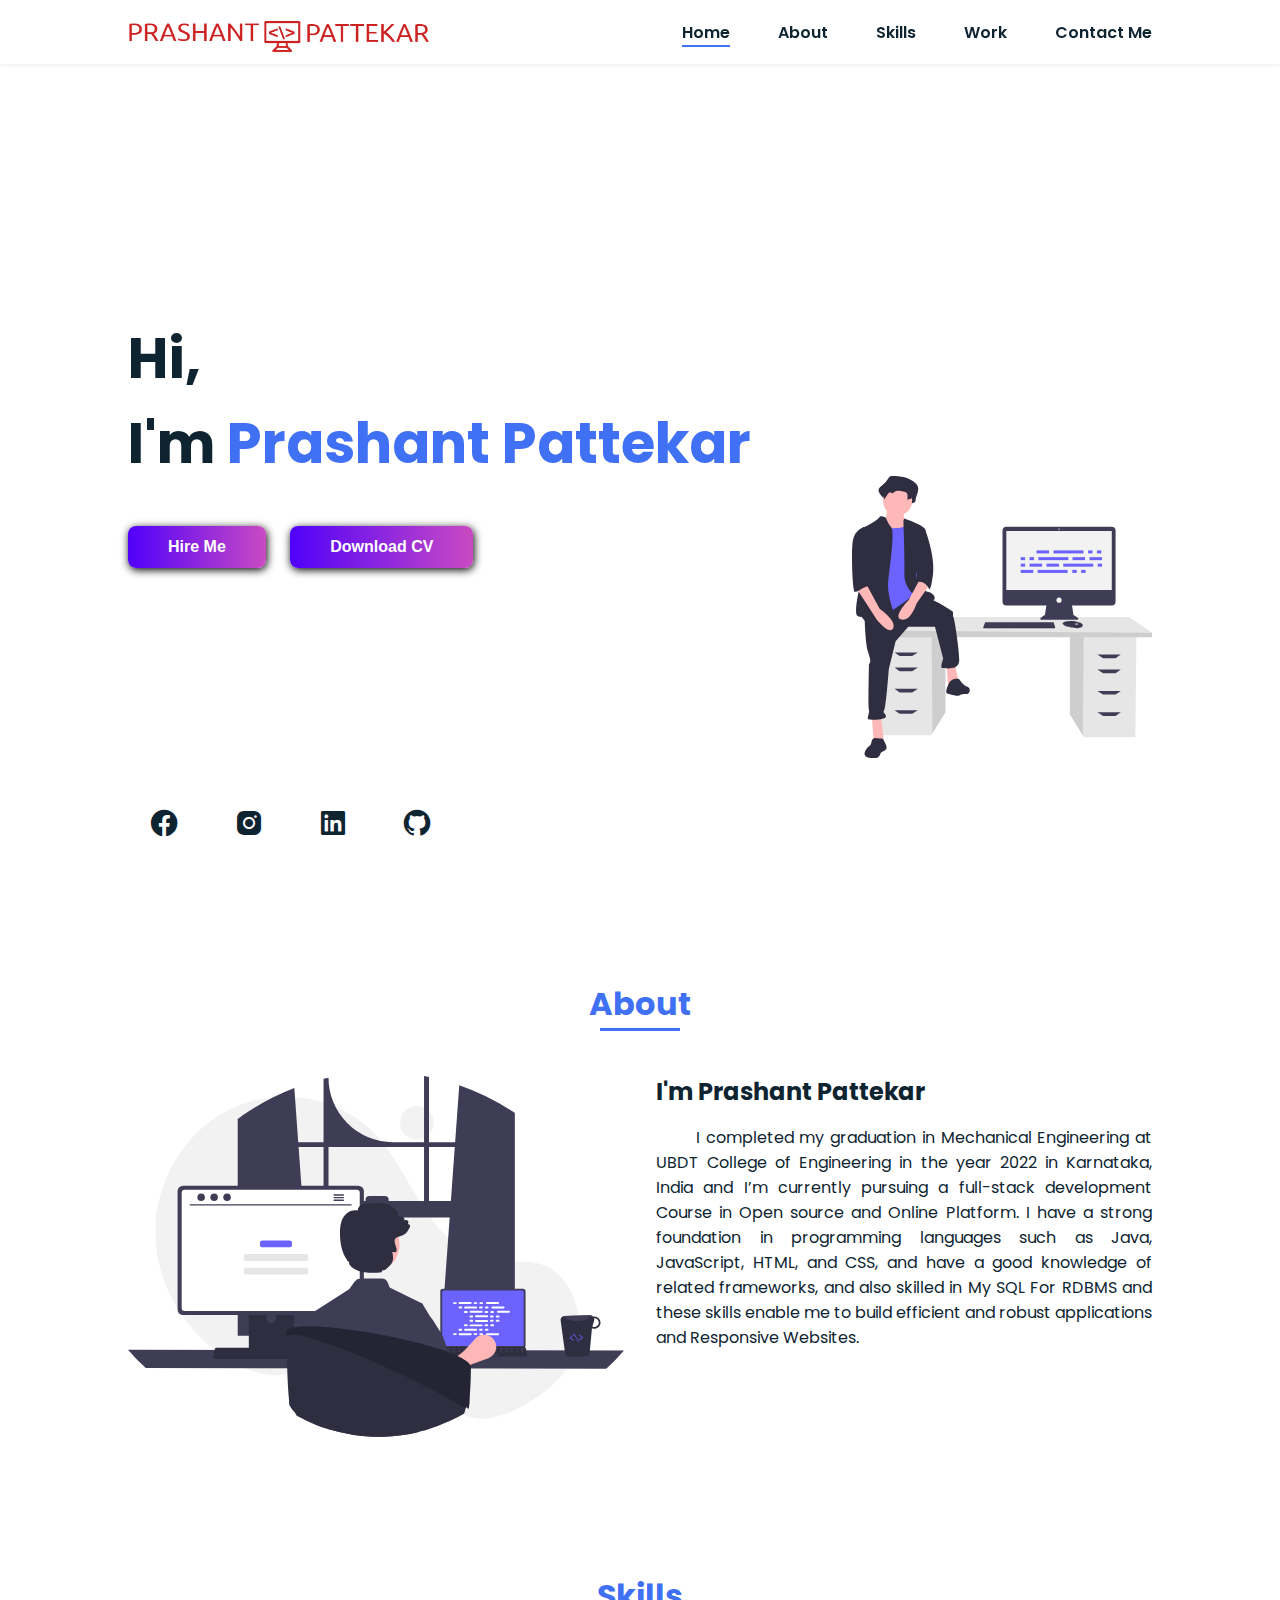
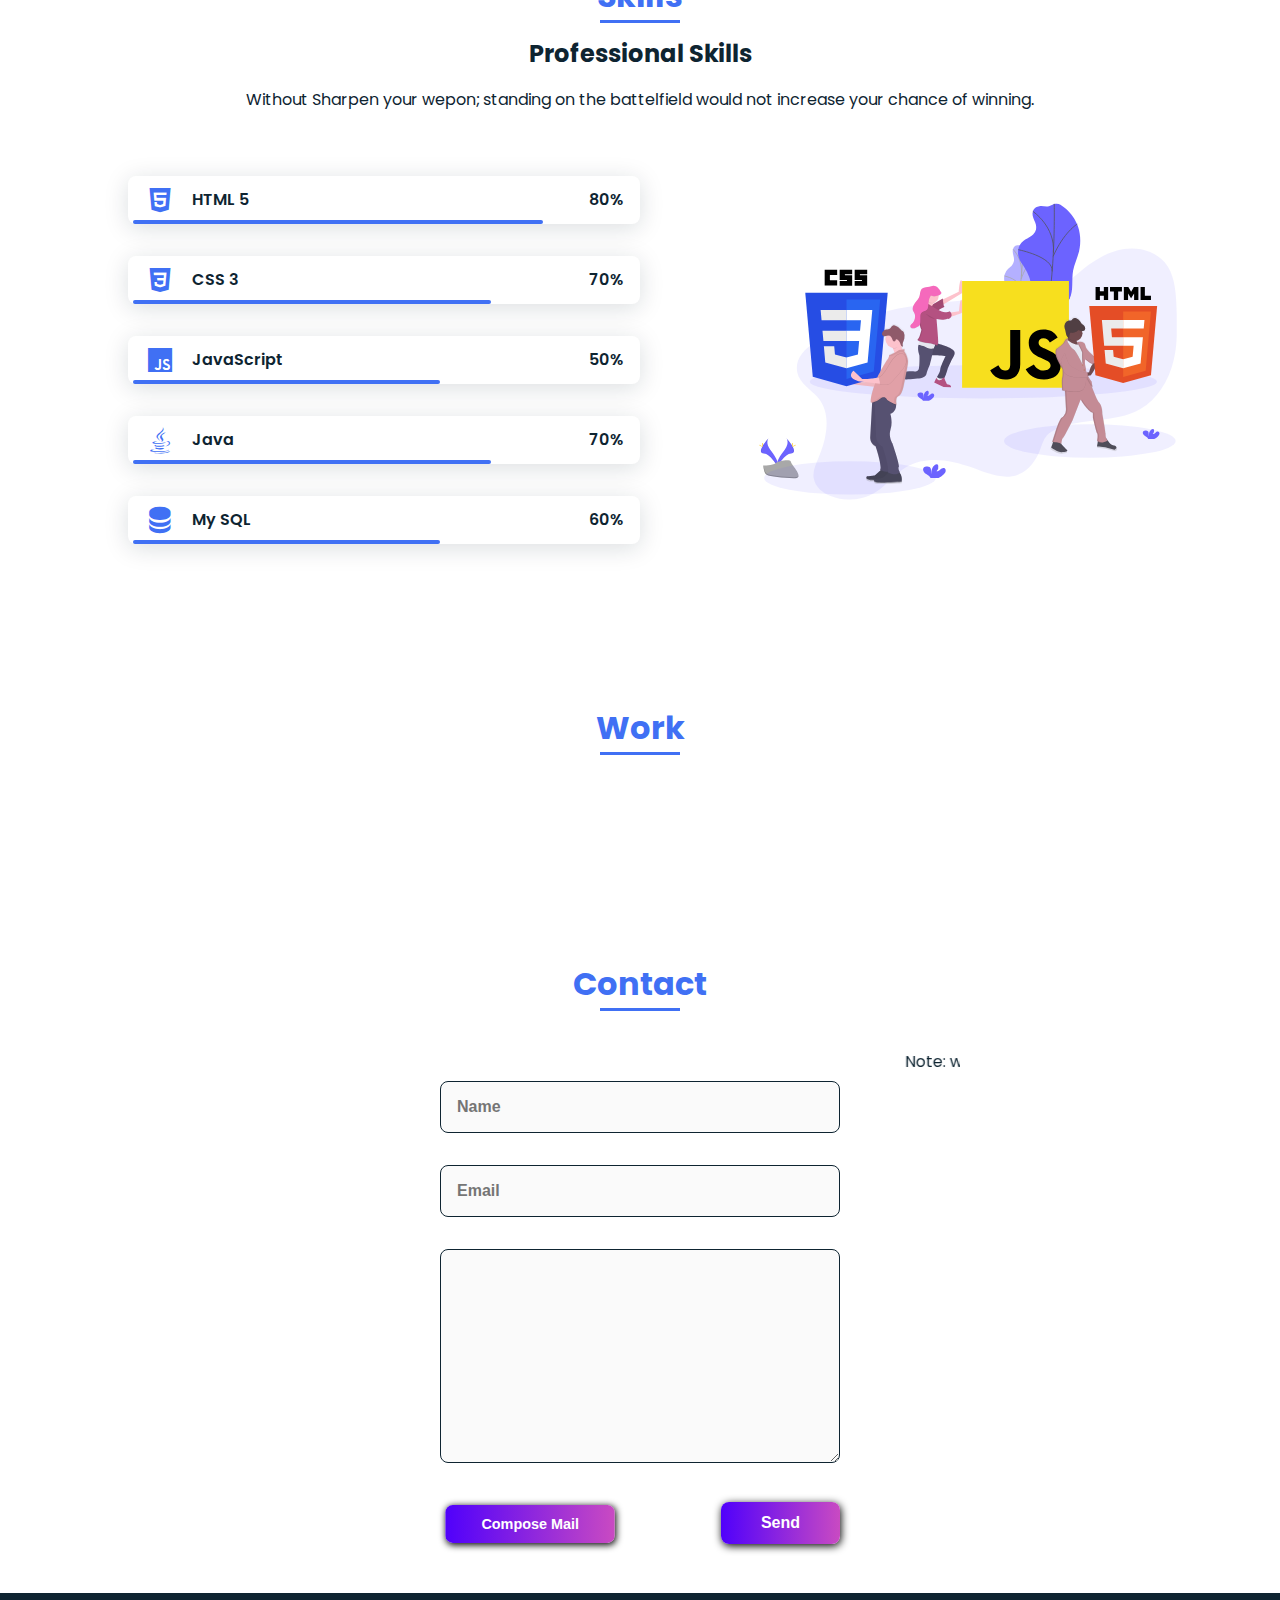
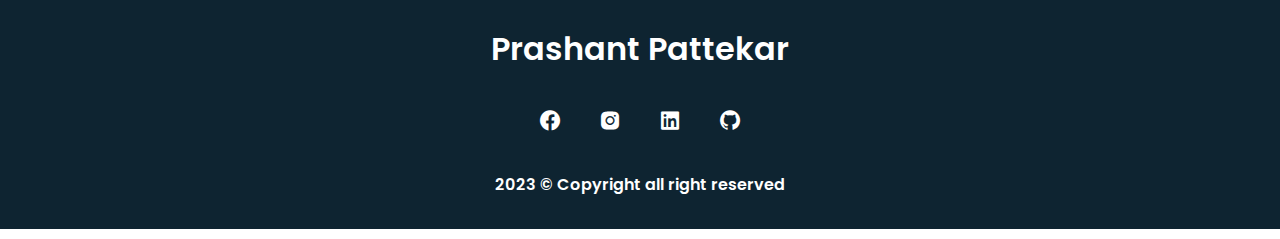
==== commit d498e234: "about content changed" ====
--- a/index.html
+++ b/index.html
@@ -443,11 +443,11 @@
         </div>
         <div>
           <h2 class="about_subtitle">I'm Prashant Pattekar</h2>
-          <p class="about_text"> I completed my graduation in Mechanical Engineering at UBDT College of Engineering at
-            the year of 2022 in Karnataka, India and I’m currently pursuing a full-stack development Course in Open
-            source and Online Platform. I have a strong foundation in programming languages such as Java, JavaScript,
-            HTML, and CSS, and have a good knowledge of related frameworks, and also skilled in My SQL For RDBMS and
-            these skills enables to build efficient and robust applications and Responsive Websites.</p>
+          <p class="about_text"> I completed my graduation in Mechanical Engineering at UBDT College of Engineering 
+            in the year 2022 in Karnataka, India and I’m currently pursuing a full-stack development Course in Open source 
+            and Online Platform. I have a strong foundation in programming languages such as Java, JavaScript, HTML, and CSS, 
+            and have a good knowledge of related frameworks, and also skilled in My SQL For RDBMS and these skills enable me to 
+            build efficient and robust applications and Responsive Websites.</p>
         </div>
       </div>
     </section>
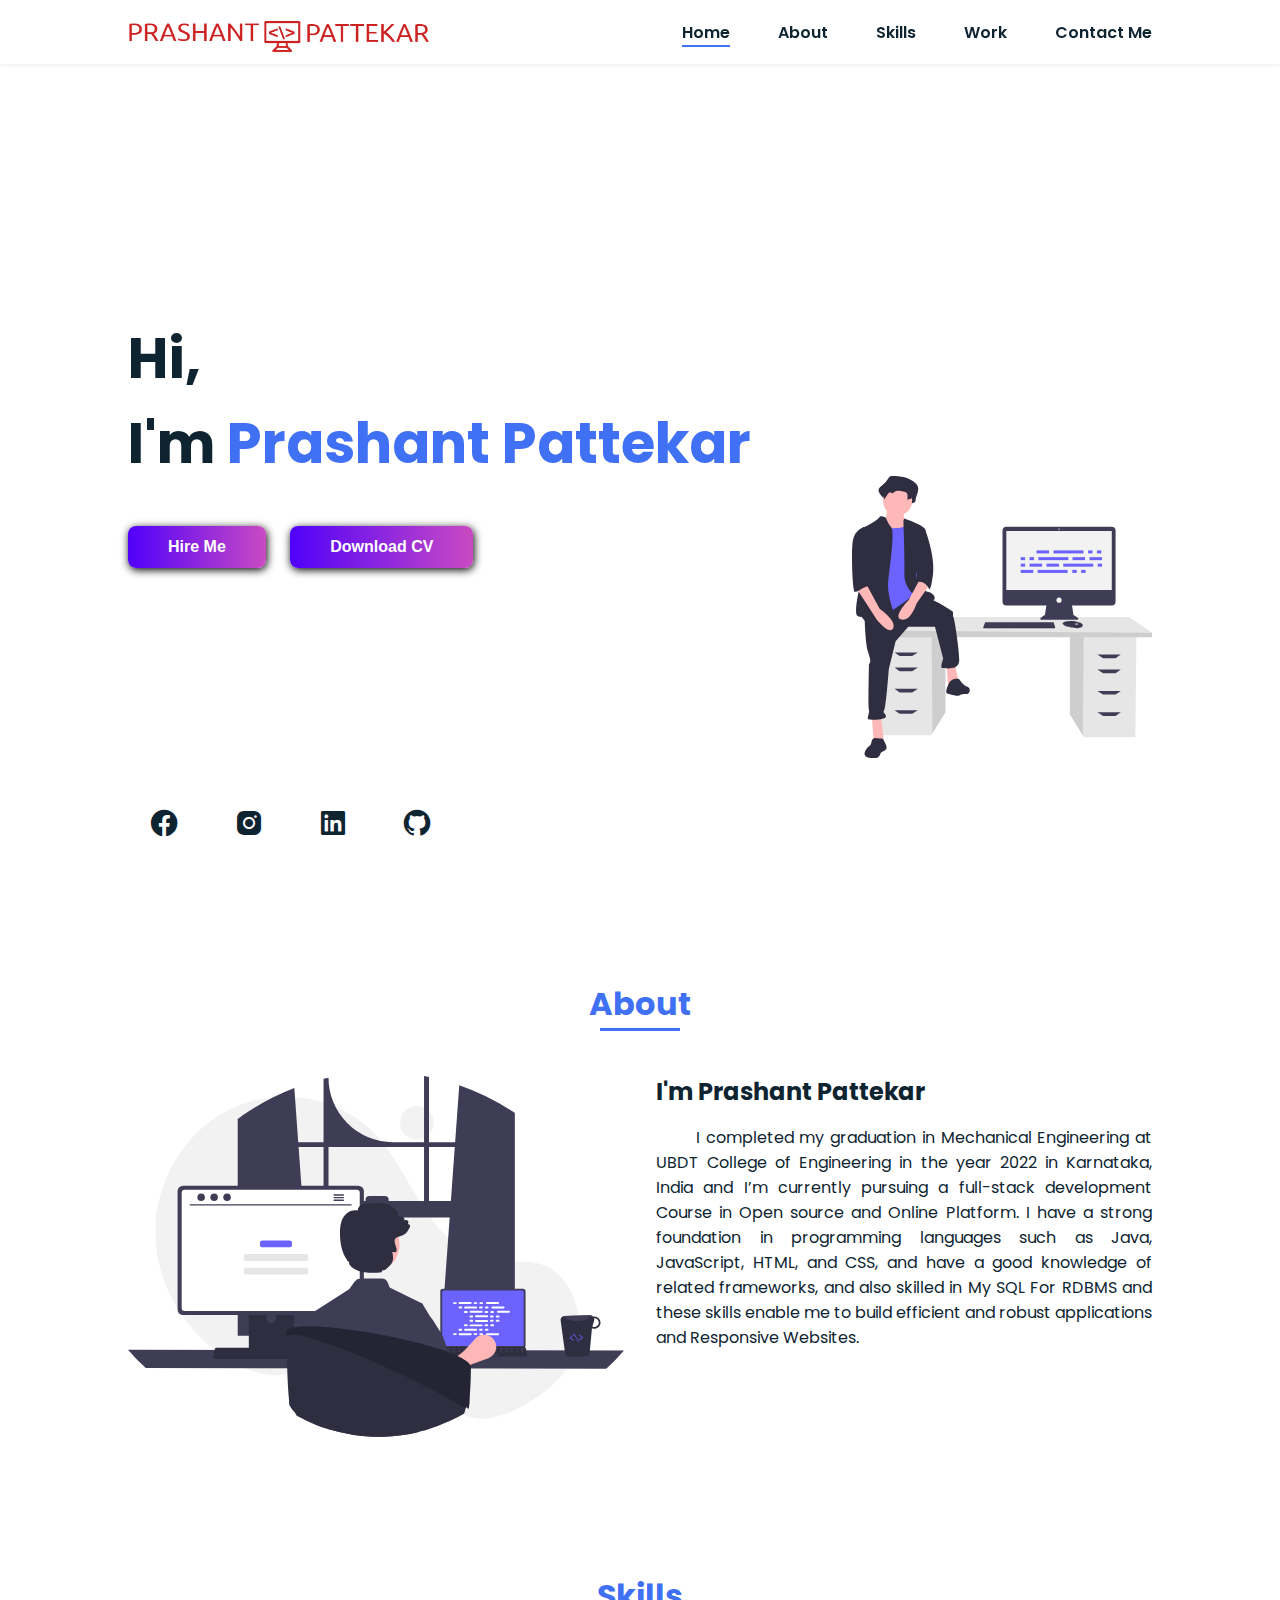
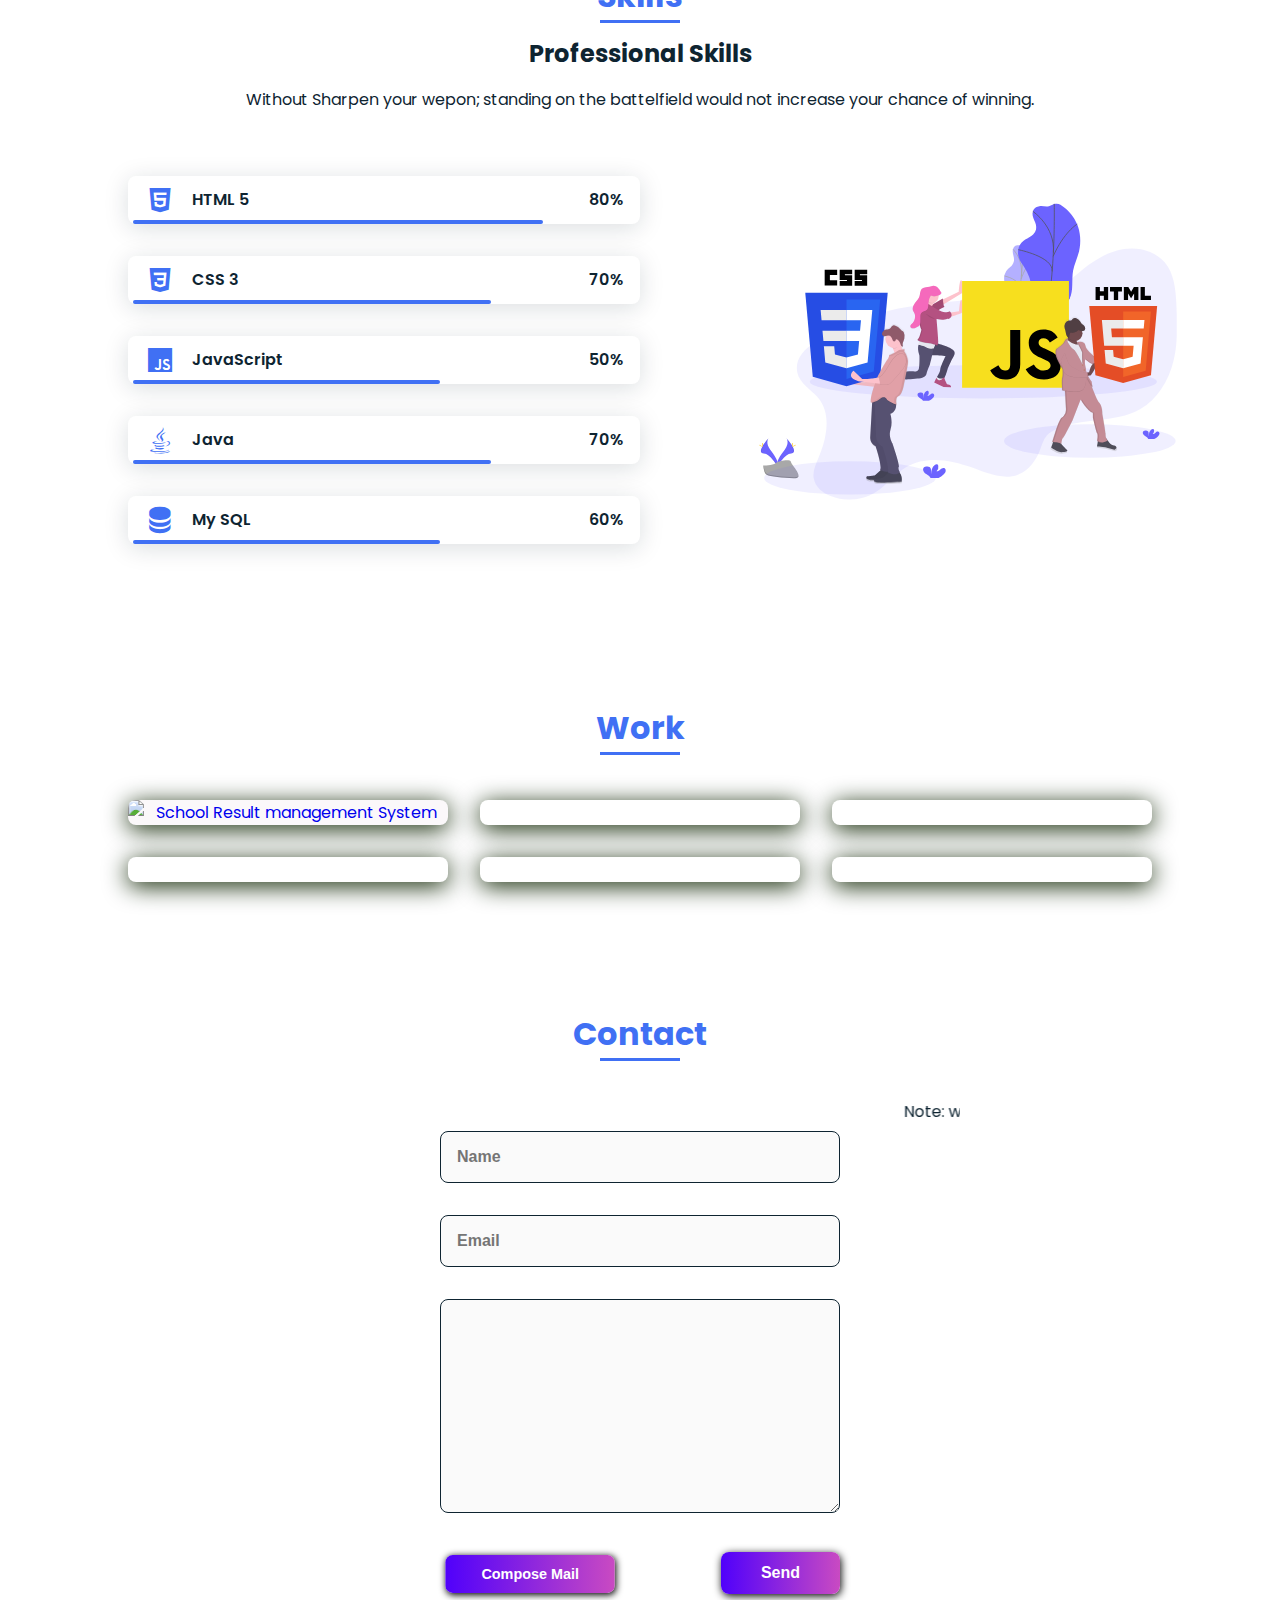
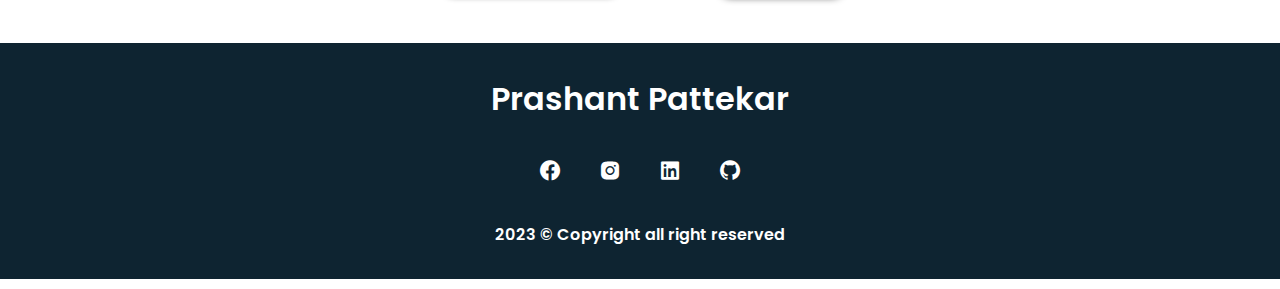
==== commit 69d68b80: "srms added to work section and images of srms added" ====
--- a/index.html
+++ b/index.html
@@ -461,8 +461,7 @@
         <div>
           <h2 class="skills_subtitle">Professional Skills</h2>
           <p class="skills_text">Without Sharpen your wepon; standing on the battelfield would not
-            increase your
-            chance of winning.</p>
+            increase your chance of winning.</p>
         </div>
 
         <!-- Skill HTML -->
@@ -880,7 +879,14 @@
       <div class="work_container bd_grid">
 
         <div class="work_image SRMS_link">
-          <img src="https://www.vwthemes.com/wp-content/uploads/2021/03/Updating-WordPress.jpg" alt="">
+          <a href="SRMS.html">
+            <img
+              src="https://images.unsplash.com/photo-1592066575517-58df903152f2?ixlib=rb-4.0.3&ixid=MnwxMjA3fDB8MHxzZWFyY2h8NHx8c2Nob29sJTIwYnVpbGRpbmd8ZW58MHx8MHx8&w=1000&q=80"
+              alt="School Result management System">
+          </a>
+          <h2>School Result Management System
+             <br><i class="fa-solid fa-link work_icons"></i>
+          </h2>
         </div>
 
         <div class="work_image">
